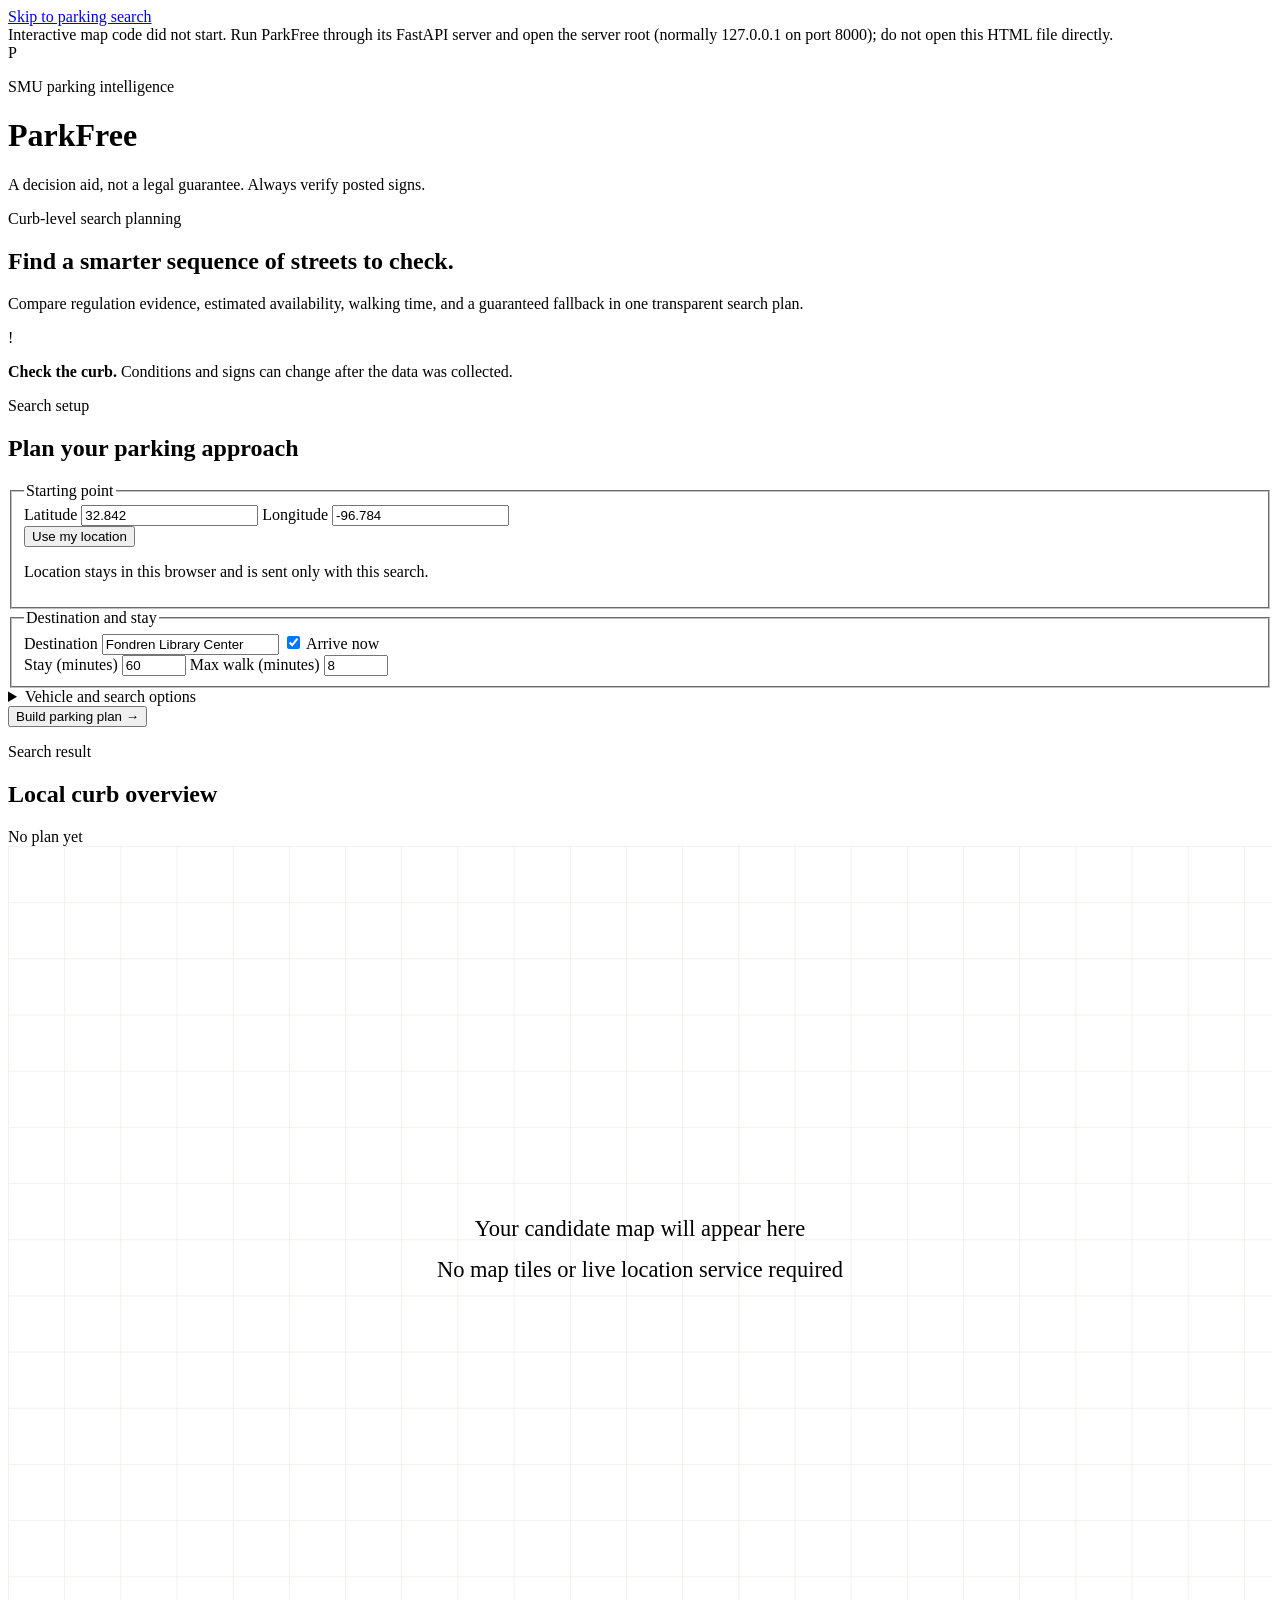
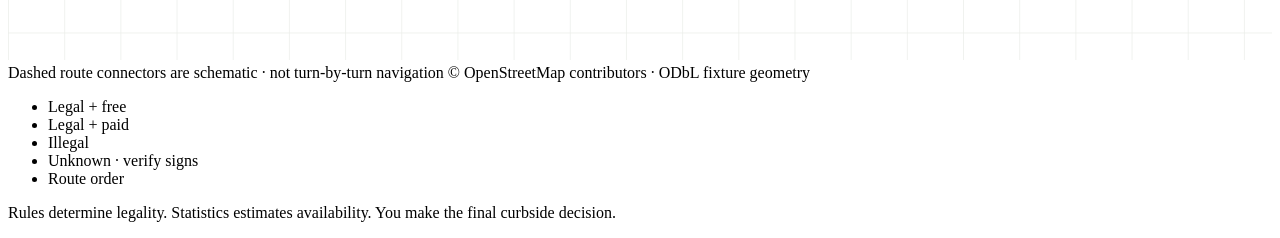
==== src/parking_ai/web/index.html @ cc5c637a "Harden search inputs and local map startup" ====
<!doctype html>
<html lang="en">
  <head>
    <meta charset="utf-8">
    <meta name="viewport" content="width=device-width, initial-scale=1">
    <meta name="theme-color" content="#14281f">
    <title>ParkFree · SMU parking intelligence</title>
    <link rel="icon" href="/assets/favicon.svg" type="image/svg+xml">
    <link rel="stylesheet" href="/assets/app.css">
    <script src="/assets/app.js" defer></script>
  </head>
  <body>
    <a class="skip-link" href="#search-form">Skip to parking search</a>

    <div id="runtime-notice" class="runtime-notice">
      Interactive map code did not start. Run ParkFree through its FastAPI server and open the
      server root (normally 127.0.0.1 on port 8000); do not open this HTML file directly.
    </div>

    <header class="site-header">
      <div class="brand-lockup" aria-label="ParkFree">
        <span class="brand-mark" aria-hidden="true">P</span>
        <div>
          <p class="eyebrow">SMU parking intelligence</p>
          <h1>ParkFree</h1>
        </div>
      </div>
      <p class="header-note">A decision aid, not a legal guarantee. Always verify posted signs.</p>
    </header>

    <main>
      <section class="hero" aria-labelledby="hero-title">
        <div>
          <p class="eyebrow">Curb-level search planning</p>
          <h2 id="hero-title">Find a smarter sequence of streets to check.</h2>
          <p class="hero-copy">
            Compare regulation evidence, estimated availability, walking time, and a guaranteed
            fallback in one transparent search plan.
          </p>
        </div>
        <div class="safety-card">
          <span class="safety-icon" aria-hidden="true">!</span>
          <p><strong>Check the curb.</strong> Conditions and signs can change after the data was collected.</p>
        </div>
      </section>

      <div class="workspace">
        <aside class="search-panel" aria-labelledby="search-title">
          <div class="section-heading">
            <p class="step-label">Search setup</p>
            <h2 id="search-title">Plan your parking approach</h2>
          </div>

          <form id="search-form" method="post" action="/v1/parking/search">
            <fieldset>
              <legend>Starting point</legend>
              <div class="field-grid">
                <label>
                  Latitude
                  <input id="origin-lat" name="origin-lat" type="number" value="32.842" min="-90" max="90" step="any" required>
                </label>
                <label>
                  Longitude
                  <input id="origin-lon" name="origin-lon" type="number" value="-96.784" min="-180" max="180" step="any" required>
                </label>
              </div>
              <button class="text-button" id="locate-button" type="button" aria-describedby="location-help">Use my location</button>
              <p class="field-help" id="location-help" role="status" aria-live="polite" aria-atomic="true">Location stays in this browser and is sent only with this search.</p>
            </fieldset>

            <fieldset>
              <legend>Destination and stay</legend>
              <label>
                Destination
                <input id="destination" name="destination" type="text" value="Fondren Library Center" maxlength="255" autocomplete="off" required>
              </label>
              <label class="check-row">
                <input id="arrival-now" name="arrival-now" type="checkbox" checked>
                <span>Arrive now</span>
              </label>
              <label id="arrival-time-field" hidden>
                Arrival time
                <input id="arrival-time" name="arrival-time" type="datetime-local">
              </label>
              <div class="field-grid">
                <label>
                  Stay (minutes)
                  <input id="duration" name="duration" type="number" value="60" min="1" max="1440" step="1" required>
                </label>
                <label>
                  Max walk (minutes)
                  <input id="max-walk" name="max-walk" type="number" value="8" min="0.1" max="30" step="0.1" required>
                </label>
              </div>
            </fieldset>

            <details>
              <summary>Vehicle and search options</summary>
              <div class="details-body">
                <label>
                  Vehicle type
                  <input id="vehicle-type" name="vehicle-type" type="text" value="passenger" maxlength="64" required>
                </label>
                <label>
                  Permit types <span class="optional">optional, comma-separated</span>
                  <input id="permits" name="permits" type="text" maxlength="8192" aria-describedby="permit-help" placeholder="SMU-A, visitor">
                  <span class="field-help" id="permit-help">Up to 32 permits; each name may contain up to 128 characters.</span>
                </label>
                <label>
                  Candidate limit
                  <input id="max-candidates" name="max-candidates" type="number" value="20" min="1" max="20" step="1" required>
                </label>
                <label class="check-row">
                  <input id="free-only" name="free-only" type="checkbox" checked>
                  <span>Show only free recommendations</span>
                </label>
              </div>
            </details>

            <button class="primary-button" id="submit-button" type="submit">
              <span>Build parking plan</span>
              <span aria-hidden="true">→</span>
            </button>
          </form>

          <div id="request-status" class="request-status" role="status" aria-live="polite" aria-atomic="true"></div>
        </aside>

        <section class="results-panel" aria-labelledby="results-title">
          <div class="results-header">
            <div>
              <p class="step-label">Search result</p>
              <h2 id="results-title">Local curb overview</h2>
            </div>
            <span id="result-time" class="result-time">No plan yet</span>
          </div>

          <div class="map-shell">
            <svg id="parking-map" viewBox="0 0 900 580" role="group" aria-labelledby="map-title map-description">
              <title id="map-title">Parking candidate map</title>
              <desc id="map-description">Submit a search to show parking curb candidates and route order.</desc>
              <defs>
                <pattern id="map-grid" width="40" height="40" patternUnits="userSpaceOnUse">
                  <path d="M 40 0 L 0 0 0 40" fill="none" stroke="#d9ddd5" stroke-width="1" opacity="0.55"></path>
                </pattern>
              </defs>
              <rect width="900" height="580" fill="url(#map-grid)"></rect>
              <g id="map-content"></g>
              <text id="map-empty" x="450" y="278" text-anchor="middle">Your candidate map will appear here</text>
              <text id="map-empty-note" x="450" y="307" text-anchor="middle">No map tiles or live location service required</text>
            </svg>
            <div class="map-caption">
              <span>Dashed route connectors are schematic · not turn-by-turn navigation</span>
              <span>© OpenStreetMap contributors · ODbL fixture geometry</span>
            </div>
          </div>

          <ul class="legend" aria-label="Map legend">
            <li><span class="legend-line legal" aria-hidden="true"></span>Legal + free</li>
            <li><span class="legend-line paid" aria-hidden="true"></span>Legal + paid</li>
            <li><span class="legend-line illegal" aria-hidden="true"></span>Illegal</li>
            <li><span class="legend-line unknown" aria-hidden="true"></span>Unknown · verify signs</li>
            <li><span class="legend-dot route" aria-hidden="true"></span>Route order</li>
          </ul>

          <div id="summary-cards" class="summary-cards" hidden></div>

          <section id="route-section" class="result-section" hidden aria-labelledby="route-title">
            <div class="section-heading inline">
              <div>
                <p class="step-label">Contingent route</p>
                <h3 id="route-title">Try in this order</h3>
              </div>
              <p id="route-model" class="model-note"></p>
            </div>
            <ol id="route-list" class="route-list"></ol>
            <div id="fallback-card" class="fallback-card"></div>
          </section>

          <section id="candidate-section" class="result-section" hidden aria-labelledby="candidate-title">
            <div class="section-heading inline">
              <div>
                <p class="step-label">All evaluated curbs</p>
                <h3 id="candidate-title">Candidate details</h3>
              </div>
              <span id="candidate-count" class="count-pill"></span>
            </div>
            <div id="candidate-list" class="candidate-list"></div>
          </section>

          <section id="warning-section" class="result-section warnings" hidden aria-labelledby="warning-title">
            <h3 id="warning-title">Important notes</h3>
            <ul id="warning-list"></ul>
          </section>
        </section>
      </div>
    </main>

    <footer>
      <p>Rules determine legality. Statistics estimates availability. You make the final curbside decision.</p>
    </footer>
  </body>
</html>
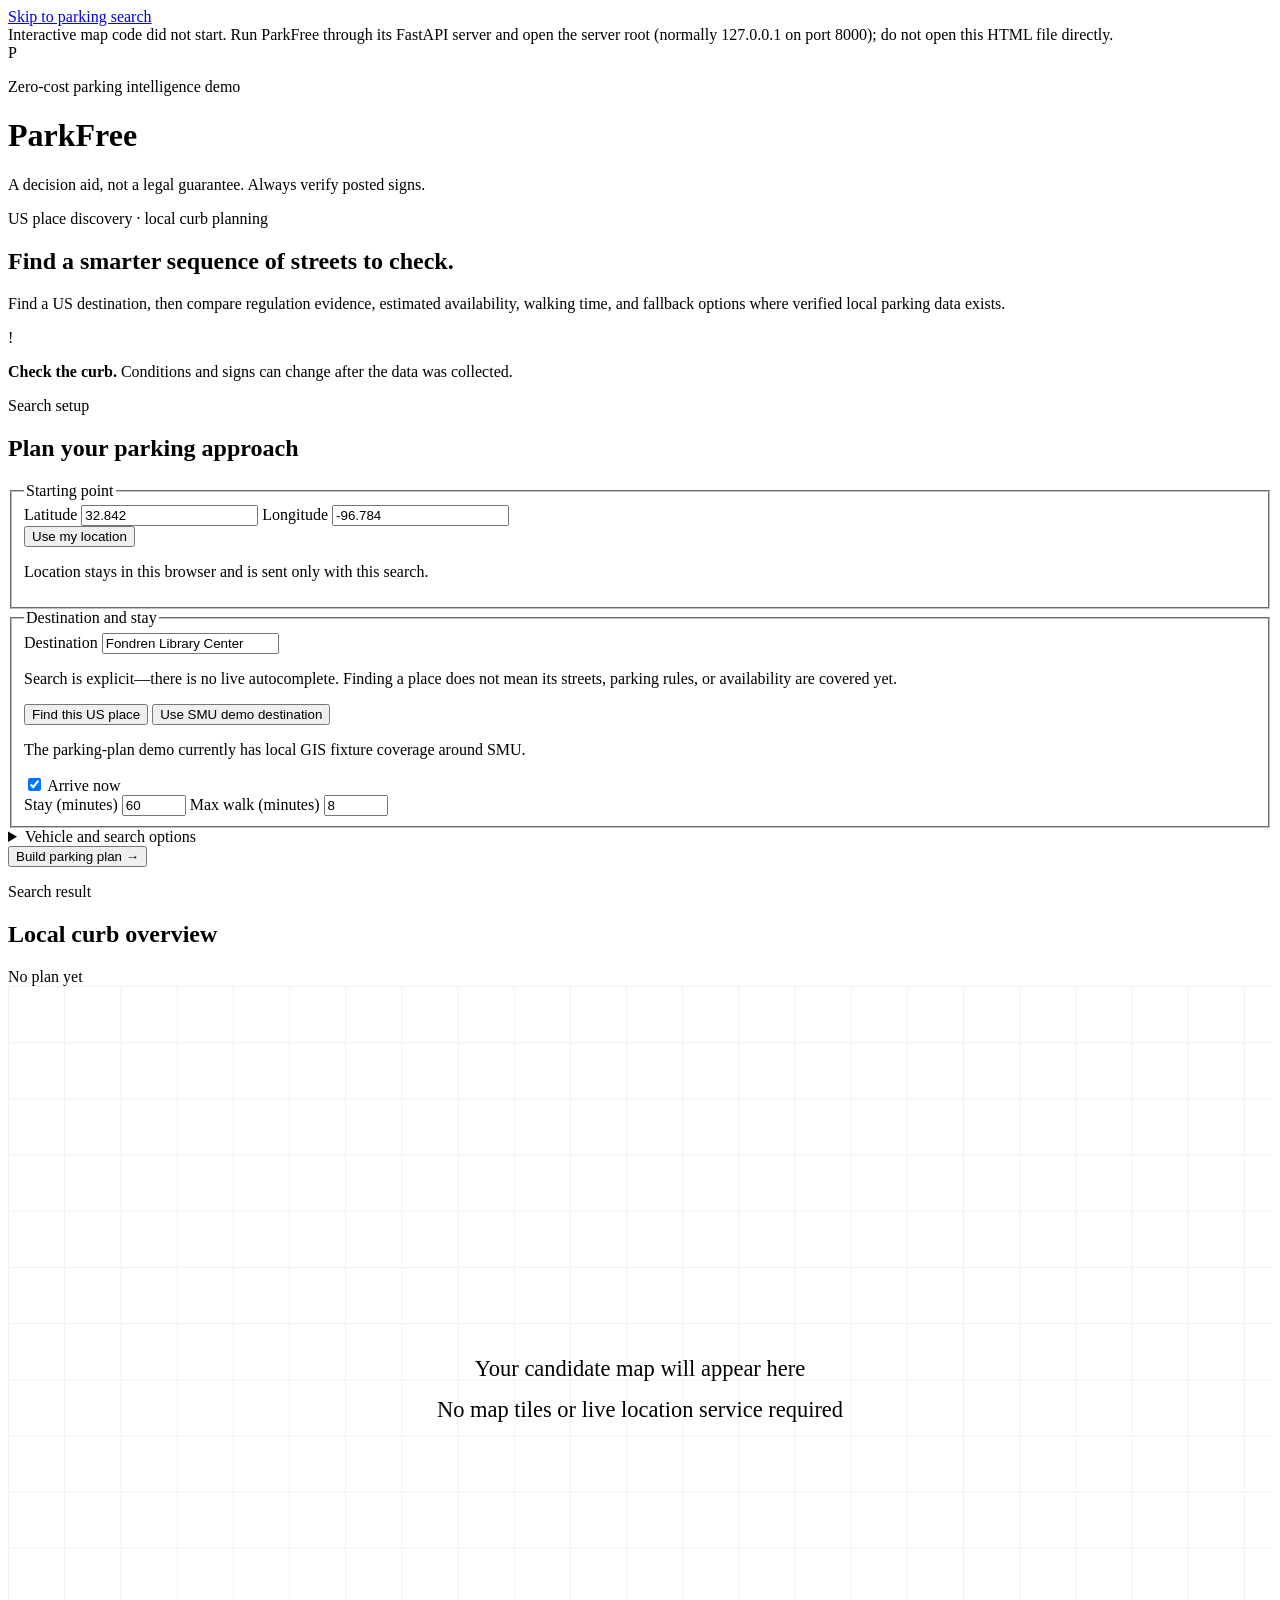
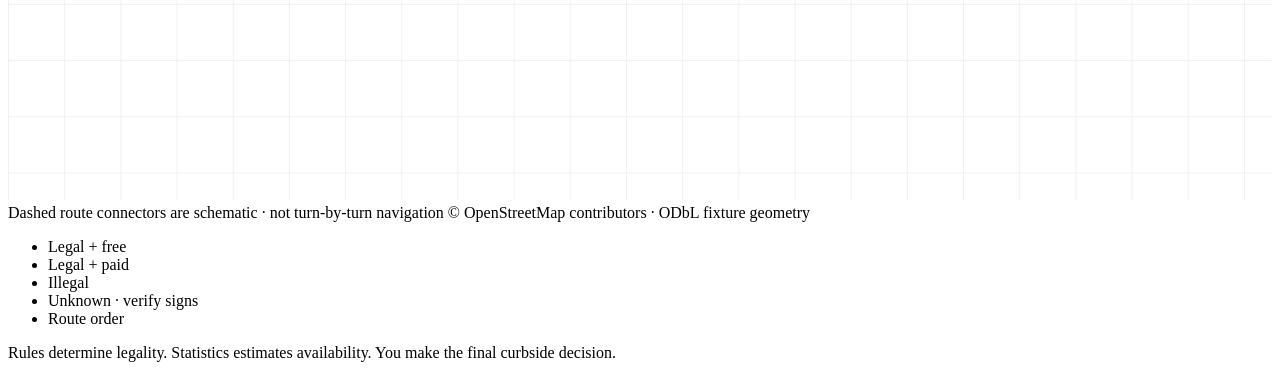
==== commit b2a2917a: "Integrate destination discovery into map demo" ====
--- a/src/parking_ai/web/index.html
+++ b/src/parking_ai/web/index.html
@@ -4,7 +4,7 @@
     <meta charset="utf-8">
     <meta name="viewport" content="width=device-width, initial-scale=1">
     <meta name="theme-color" content="#14281f">
-    <title>ParkFree · SMU parking intelligence</title>
+    <title>ParkFree · parking intelligence demo</title>
     <link rel="icon" href="/assets/favicon.svg" type="image/svg+xml">
     <link rel="stylesheet" href="/assets/app.css">
     <script src="/assets/app.js" defer></script>
@@ -21,7 +21,7 @@
       <div class="brand-lockup" aria-label="ParkFree">
         <span class="brand-mark" aria-hidden="true">P</span>
         <div>
-          <p class="eyebrow">SMU parking intelligence</p>
+          <p class="eyebrow">Zero-cost parking intelligence demo</p>
           <h1>ParkFree</h1>
         </div>
       </div>
@@ -31,11 +31,11 @@
     <main>
       <section class="hero" aria-labelledby="hero-title">
         <div>
-          <p class="eyebrow">Curb-level search planning</p>
+          <p class="eyebrow">US place discovery · local curb planning</p>
           <h2 id="hero-title">Find a smarter sequence of streets to check.</h2>
           <p class="hero-copy">
-            Compare regulation evidence, estimated availability, walking time, and a guaranteed
-            fallback in one transparent search plan.
+            Find a US destination, then compare regulation evidence, estimated availability,
+            walking time, and fallback options where verified local parking data exists.
           </p>
         </div>
         <div class="safety-card">
@@ -72,8 +72,36 @@
               <legend>Destination and stay</legend>
               <label>
                 Destination
-                <input id="destination" name="destination" type="text" value="Fondren Library Center" maxlength="255" autocomplete="off" required>
+                <input id="destination" name="destination" type="text" value="Fondren Library Center" minlength="2" maxlength="255" autocomplete="off" aria-describedby="destination-help" required>
               </label>
+              <p class="field-help" id="destination-help">
+                Search is explicit—there is no live autocomplete. Finding a place does not mean
+                its streets, parking rules, or availability are covered yet.
+              </p>
+              <div class="destination-actions">
+                <button class="secondary-button" id="destination-search-button" type="button">
+                  Find this US place
+                </button>
+                <button class="text-button" id="use-demo-destination-button" type="button">
+                  Use SMU demo destination
+                </button>
+              </div>
+              <div id="destination-discovery" class="destination-discovery" aria-live="polite" aria-atomic="true">
+                <p id="destination-search-status" class="destination-search-status">
+                  The parking-plan demo currently has local GIS fixture coverage around SMU.
+                </p>
+                <section id="destination-results" hidden aria-labelledby="destination-results-title">
+                  <h3 id="destination-results-title">Choose the intended place</h3>
+                  <ul id="destination-match-list" class="destination-match-list"></ul>
+                  <p id="destination-attribution" class="destination-attribution"></p>
+                </section>
+                <div id="selected-destination" class="selected-destination" hidden>
+                  <p><strong>Place selected</strong> · discovery only</p>
+                  <p id="selected-destination-name"></p>
+                  <p id="selected-destination-coordinates"></p>
+                  <p class="coverage-note">Parking coverage is not confirmed by this selection. Building a plan checks the separate local parking database.</p>
+                </div>
+              </div>
               <label class="check-row">
                 <input id="arrival-now" name="arrival-now" type="checkbox" checked>
                 <span>Arrive now</span>
@@ -151,7 +179,7 @@
             </svg>
             <div class="map-caption">
               <span>Dashed route connectors are schematic · not turn-by-turn navigation</span>
-              <span>© OpenStreetMap contributors · ODbL fixture geometry</span>
+              <span id="map-source-caption">© OpenStreetMap contributors · ODbL fixture geometry</span>
             </div>
           </div>
 
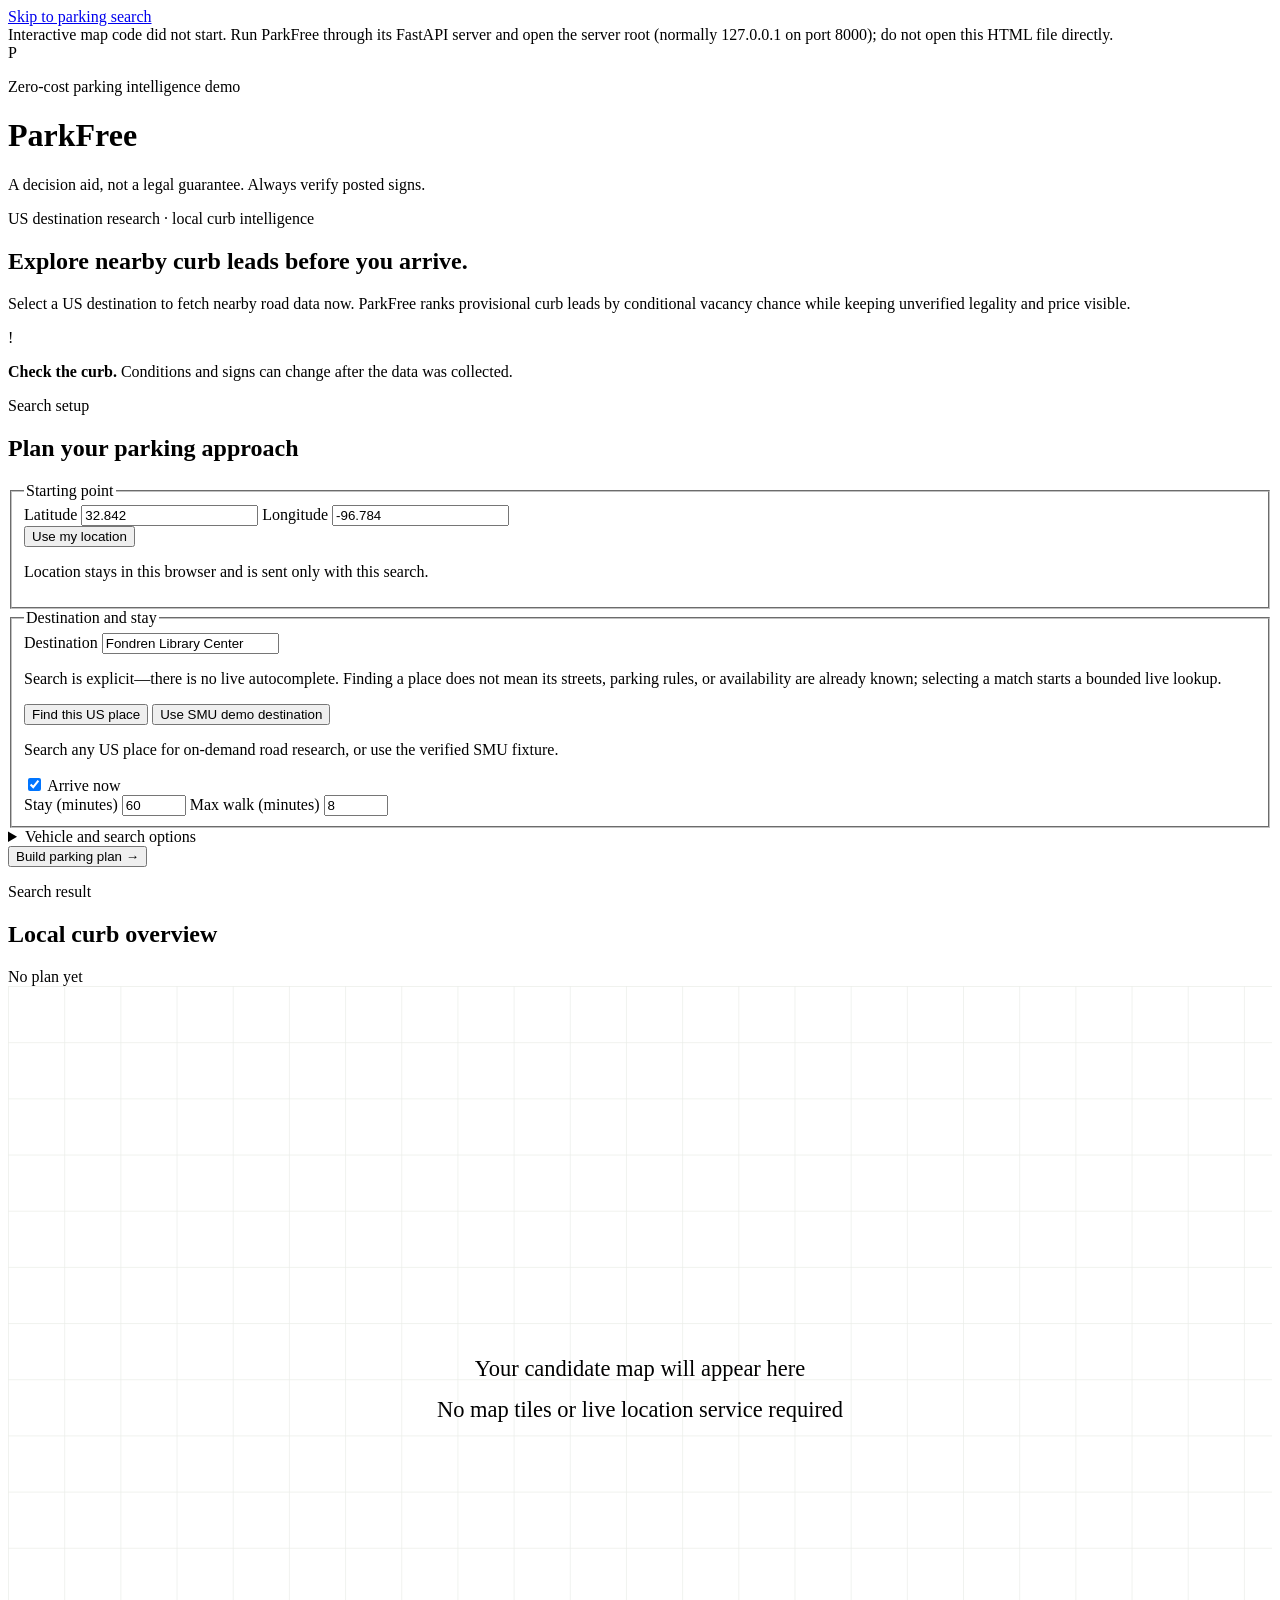
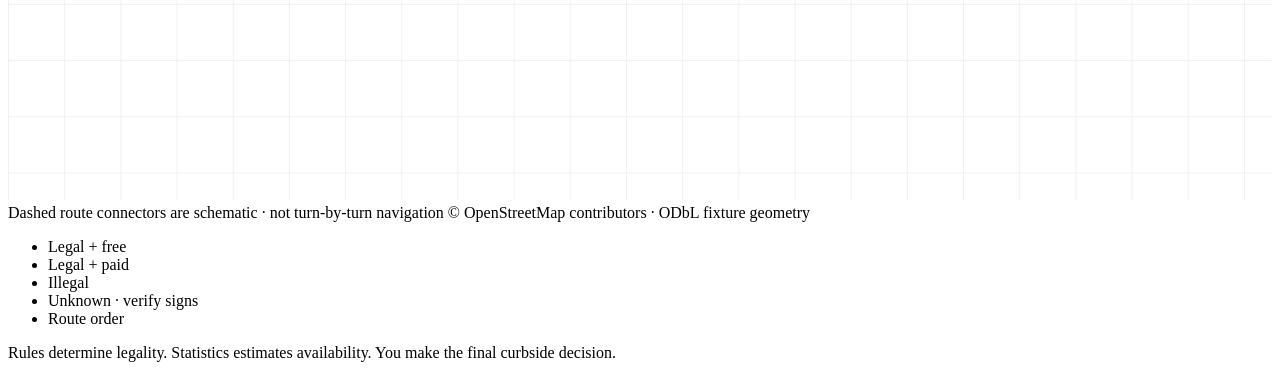
==== commit f9e1ff4d: "Add on-demand parking coverage and honest priors" ====
--- a/src/parking_ai/web/index.html
+++ b/src/parking_ai/web/index.html
@@ -31,11 +31,11 @@
     <main>
       <section class="hero" aria-labelledby="hero-title">
         <div>
-          <p class="eyebrow">US place discovery · local curb planning</p>
-          <h2 id="hero-title">Find a smarter sequence of streets to check.</h2>
+          <p class="eyebrow">US destination research · local curb intelligence</p>
+          <h2 id="hero-title">Explore nearby curb leads before you arrive.</h2>
           <p class="hero-copy">
-            Find a US destination, then compare regulation evidence, estimated availability,
-            walking time, and fallback options where verified local parking data exists.
+            Select a US destination to fetch nearby road data now. ParkFree ranks provisional curb
+            leads by conditional vacancy chance while keeping unverified legality and price visible.
           </p>
         </div>
         <div class="safety-card">
@@ -76,7 +76,8 @@
               </label>
               <p class="field-help" id="destination-help">
                 Search is explicit—there is no live autocomplete. Finding a place does not mean
-                its streets, parking rules, or availability are covered yet.
+                its streets, parking rules, or availability are already known; selecting a match
+                starts a bounded live lookup.
               </p>
               <div class="destination-actions">
                 <button class="secondary-button" id="destination-search-button" type="button">
@@ -88,7 +89,7 @@
               </div>
               <div id="destination-discovery" class="destination-discovery" aria-live="polite" aria-atomic="true">
                 <p id="destination-search-status" class="destination-search-status">
-                  The parking-plan demo currently has local GIS fixture coverage around SMU.
+                  Search any US place for on-demand road research, or use the verified SMU fixture.
                 </p>
                 <section id="destination-results" hidden aria-labelledby="destination-results-title">
                   <h3 id="destination-results-title">Choose the intended place</h3>
@@ -96,10 +97,10 @@
                   <p id="destination-attribution" class="destination-attribution"></p>
                 </section>
                 <div id="selected-destination" class="selected-destination" hidden>
-                  <p><strong>Place selected</strong> · discovery only</p>
+                  <p><strong>Place selected</strong> · ready for on-demand research</p>
                   <p id="selected-destination-name"></p>
                   <p id="selected-destination-coordinates"></p>
-                  <p class="coverage-note">Parking coverage is not confirmed by this selection. Building a plan checks the separate local parking database.</p>
+                  <p class="coverage-note">Selecting a place starts a bounded live OpenStreetMap road lookup and an offline, destination-timezone availability estimate. The estimate is conditional on the curb being legal and usable; legal and free status stay unknown until trustworthy rule evidence is available.</p>
                 </div>
               </div>
               <label class="check-row">
@@ -107,7 +108,7 @@
                 <span>Arrive now</span>
               </label>
               <label id="arrival-time-field" hidden>
-                Arrival time
+                Arrival time <span class="optional">in this device's timezone</span>
                 <input id="arrival-time" name="arrival-time" type="datetime-local">
               </label>
               <div class="field-grid">
@@ -117,7 +118,7 @@
                 </label>
                 <label>
                   Max walk (minutes)
-                  <input id="max-walk" name="max-walk" type="number" value="8" min="0.1" max="30" step="0.1" required>
+                  <input id="max-walk" name="max-walk" type="number" value="8" min="0.1" max="15" step="0.1" required>
                 </label>
               </div>
             </fieldset>
@@ -140,7 +141,7 @@
                 </label>
                 <label class="check-row">
                   <input id="free-only" name="free-only" type="checkbox" checked>
-                  <span>Show only free recommendations</span>
+                  <span>Require verified free status for final routes</span>
                 </label>
               </div>
             </details>
@@ -161,6 +162,11 @@
               <h2 id="results-title">Local curb overview</h2>
             </div>
             <span id="result-time" class="result-time">No plan yet</span>
+          </div>
+
+          <div id="coverage-status-banner" class="coverage-status-banner" role="status" hidden>
+            <strong>Provisional road leads — not a parking route.</strong>
+            <span>Verified legal/free curbs: 0. Curb usability, legality, and price are unknown.</span>
           </div>
 
           <div class="map-shell">
@@ -183,13 +189,16 @@
             </div>
           </div>
 
-          <ul class="legend" aria-label="Map legend">
+          <ul id="evaluated-legend" class="legend" aria-label="Evaluated parking map legend">
             <li><span class="legend-line legal" aria-hidden="true"></span>Legal + free</li>
             <li><span class="legend-line paid" aria-hidden="true"></span>Legal + paid</li>
             <li><span class="legend-line illegal" aria-hidden="true"></span>Illegal</li>
             <li><span class="legend-line unknown" aria-hidden="true"></span>Unknown · verify signs</li>
             <li><span class="legend-dot route" aria-hidden="true"></span>Route order</li>
           </ul>
+          <ul id="provisional-legend" class="legend" aria-label="Provisional road lead legend" hidden>
+            <li><span class="legend-line unknown" aria-hidden="true"></span>Provisional road lead · verify curb, signs, and price</li>
+          </ul>
 
           <div id="summary-cards" class="summary-cards" hidden></div>
 
@@ -208,7 +217,7 @@
           <section id="candidate-section" class="result-section" hidden aria-labelledby="candidate-title">
             <div class="section-heading inline">
               <div>
-                <p class="step-label">All evaluated curbs</p>
+                <p class="step-label">Curb candidates and provisional leads</p>
                 <h3 id="candidate-title">Candidate details</h3>
               </div>
               <span id="candidate-count" class="count-pill"></span>
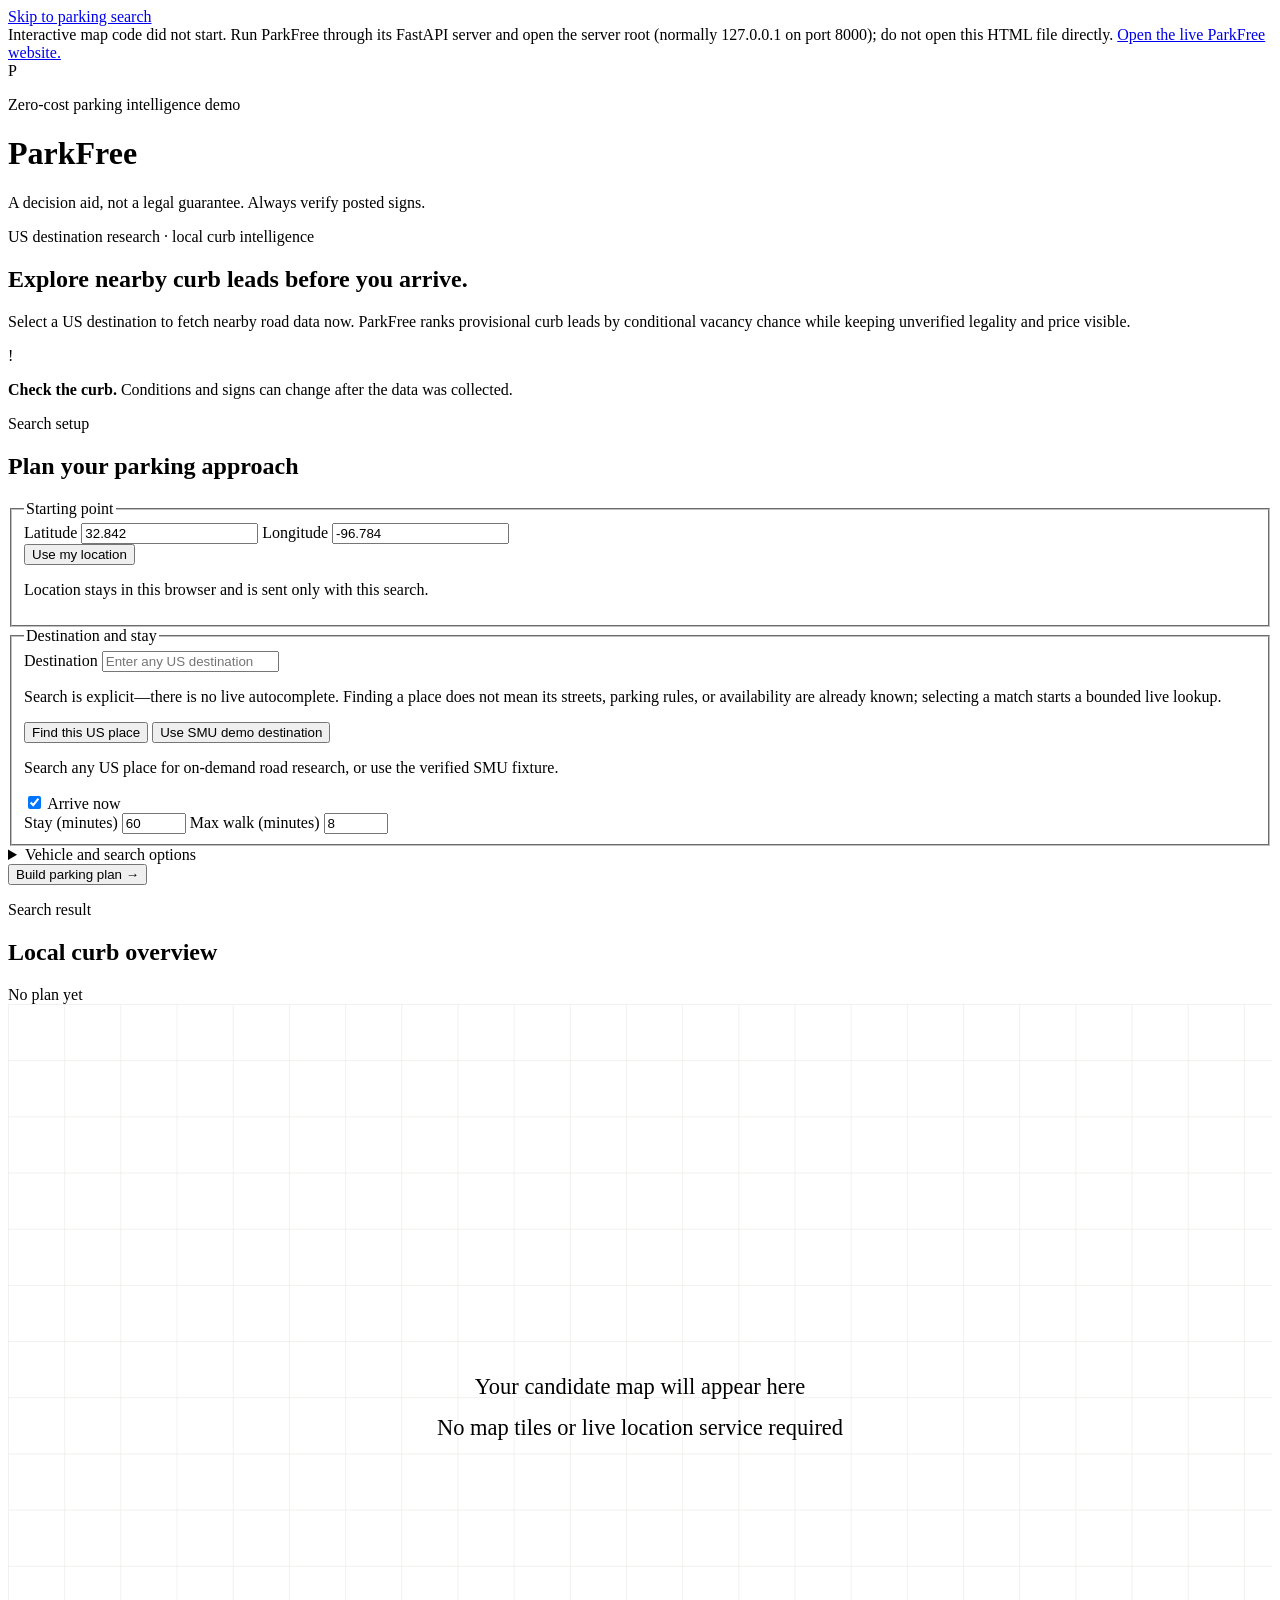
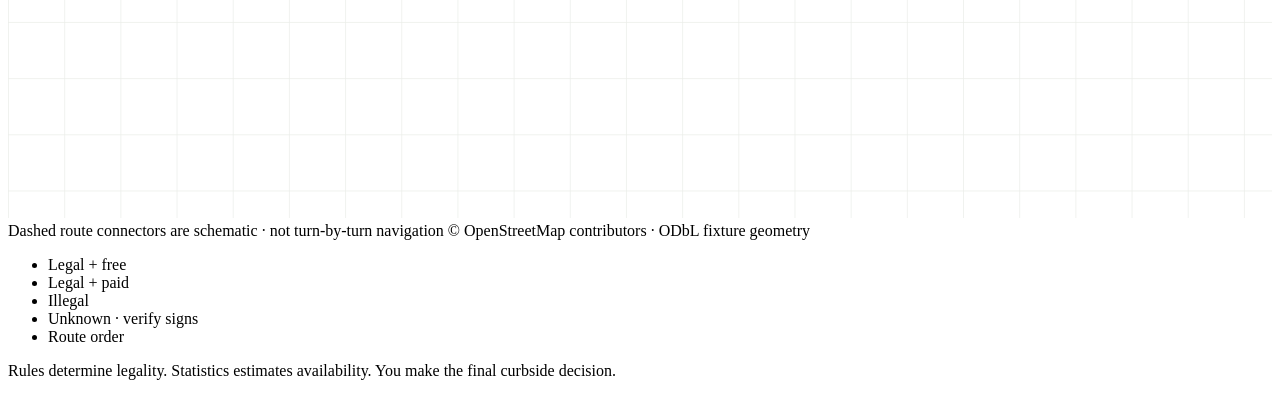
==== commit 5e534810: "Make live website match the current demo" ====
--- a/src/parking_ai/web/index.html
+++ b/src/parking_ai/web/index.html
@@ -5,9 +5,9 @@
     <meta name="viewport" content="width=device-width, initial-scale=1">
     <meta name="theme-color" content="#14281f">
     <title>ParkFree · parking intelligence demo</title>
-    <link rel="icon" href="/assets/favicon.svg" type="image/svg+xml">
-    <link rel="stylesheet" href="/assets/app.css">
-    <script src="/assets/app.js" defer></script>
+    <link rel="icon" href="/assets/favicon.svg?v=20260928-1" type="image/svg+xml">
+    <link rel="stylesheet" href="/assets/app.css?v=20260928-1">
+    <script src="/assets/app.js?v=20260928-1" defer></script>
   </head>
   <body>
     <a class="skip-link" href="#search-form">Skip to parking search</a>
@@ -15,6 +15,7 @@
     <div id="runtime-notice" class="runtime-notice">
       Interactive map code did not start. Run ParkFree through its FastAPI server and open the
       server root (normally 127.0.0.1 on port 8000); do not open this HTML file directly.
+      <a href="http://127.0.0.1:8000/">Open the live ParkFree website.</a>
     </div>
 
     <header class="site-header">
@@ -72,7 +73,7 @@
               <legend>Destination and stay</legend>
               <label>
                 Destination
-                <input id="destination" name="destination" type="text" value="Fondren Library Center" minlength="2" maxlength="255" autocomplete="off" aria-describedby="destination-help" required>
+                <input id="destination" name="destination" type="text" value="" placeholder="Enter any US destination" minlength="2" maxlength="255" autocomplete="off" aria-describedby="destination-help" required>
               </label>
               <p class="field-help" id="destination-help">
                 Search is explicit—there is no live autocomplete. Finding a place does not mean
@@ -168,6 +169,17 @@
             <strong>Provisional road leads — not a parking route.</strong>
             <span>Verified legal/free curbs: 0. Curb usability, legality, and price are unknown.</span>
           </div>
+
+          <section id="research-activity" class="research-activity" hidden aria-labelledby="research-activity-title">
+            <div class="section-heading inline">
+              <div>
+                <p class="step-label">Live source trace</p>
+                <h3 id="research-activity-title">Request-time API research</h3>
+              </div>
+              <span id="research-state" class="count-pill"></span>
+            </div>
+            <ul id="research-source-list" class="research-source-list"></ul>
+          </section>
 
           <div class="map-shell">
             <svg id="parking-map" viewBox="0 0 900 580" role="group" aria-labelledby="map-title map-description">
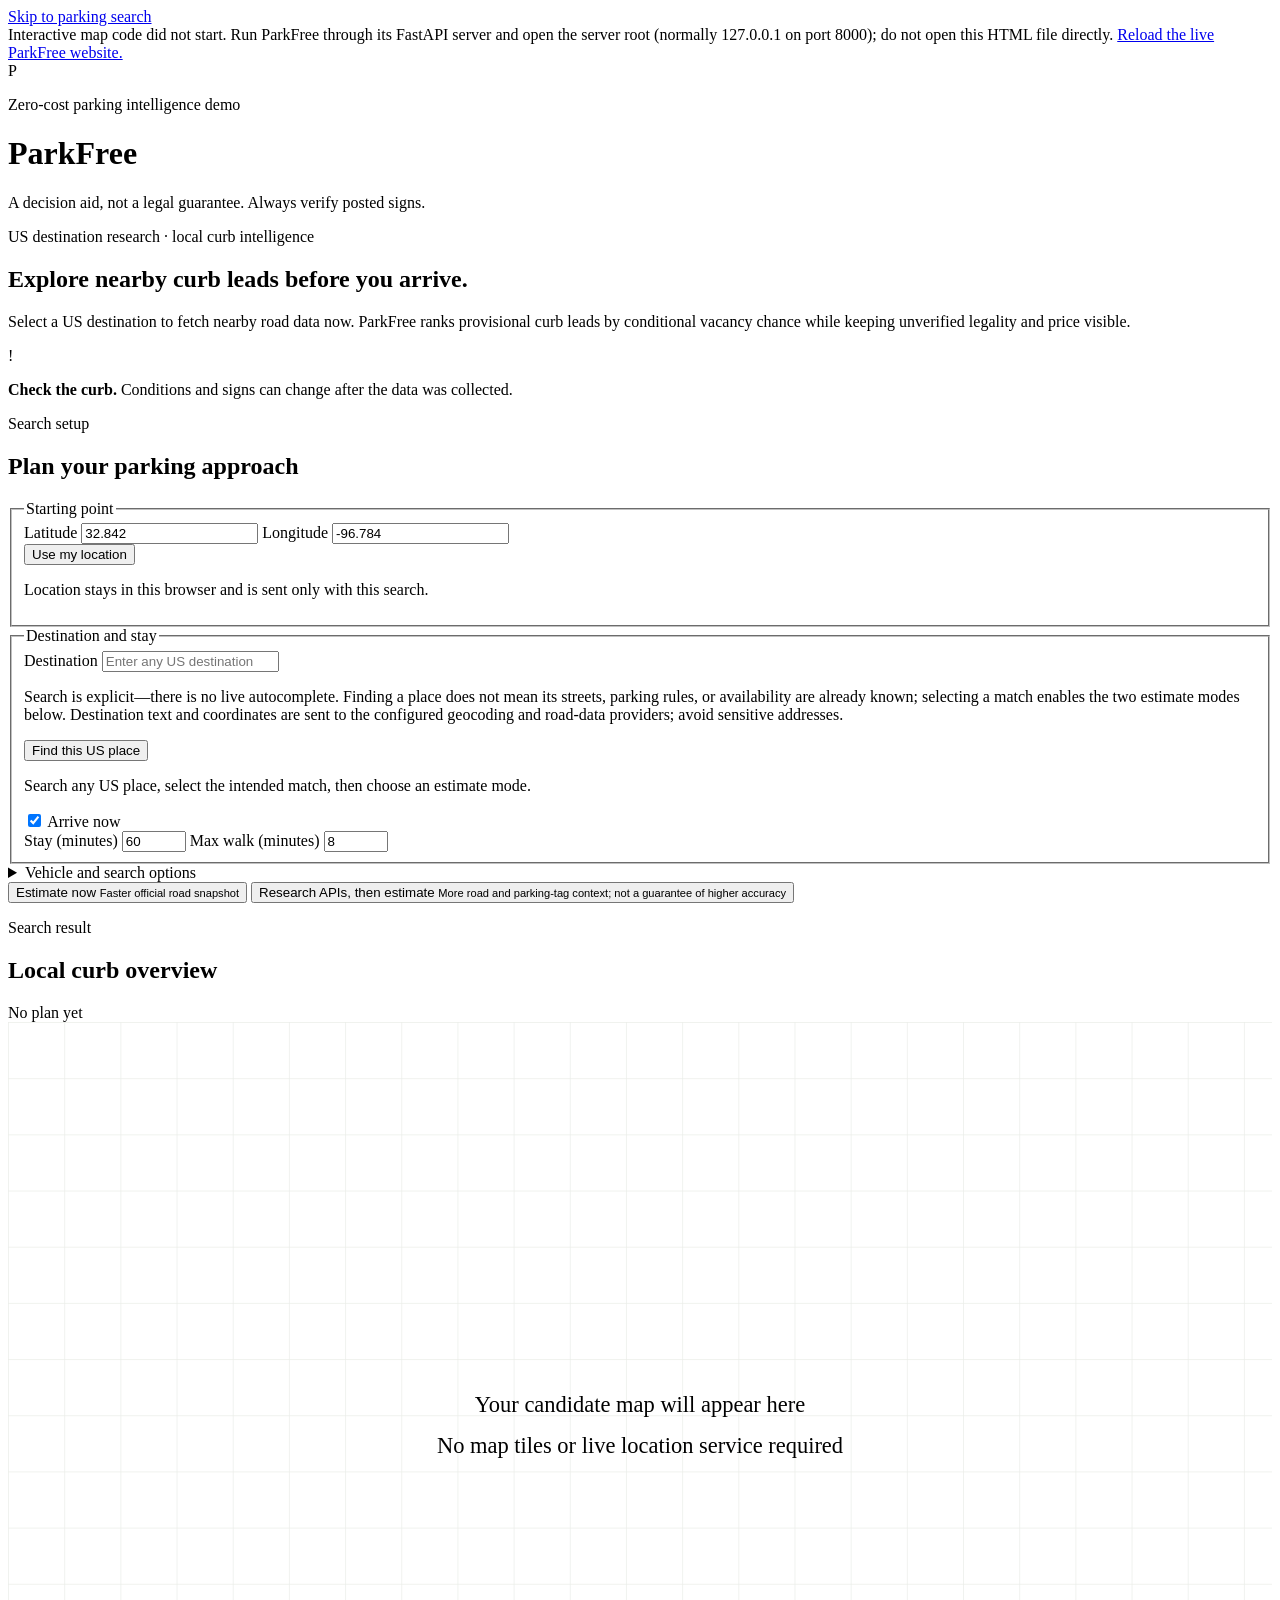
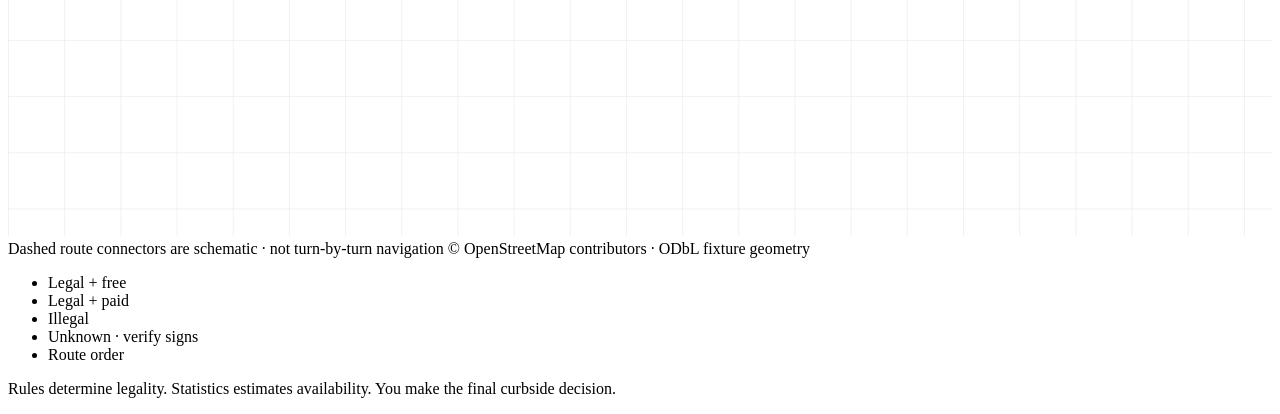
==== commit 0069fd17: "Add public two-mode parking research demo" ====
--- a/src/parking_ai/web/index.html
+++ b/src/parking_ai/web/index.html
@@ -5,9 +5,9 @@
     <meta name="viewport" content="width=device-width, initial-scale=1">
     <meta name="theme-color" content="#14281f">
     <title>ParkFree · parking intelligence demo</title>
-    <link rel="icon" href="/assets/favicon.svg?v=20260928-1" type="image/svg+xml">
-    <link rel="stylesheet" href="/assets/app.css?v=20260928-1">
-    <script src="/assets/app.js?v=20260928-1" defer></script>
+    <link rel="icon" href="/assets/favicon.svg?v=20260929-1" type="image/svg+xml">
+    <link rel="stylesheet" href="/assets/app.css?v=20260929-1">
+    <script src="/assets/app.js?v=20260929-1" defer></script>
   </head>
   <body>
     <a class="skip-link" href="#search-form">Skip to parking search</a>
@@ -15,7 +15,7 @@
     <div id="runtime-notice" class="runtime-notice">
       Interactive map code did not start. Run ParkFree through its FastAPI server and open the
       server root (normally 127.0.0.1 on port 8000); do not open this HTML file directly.
-      <a href="http://127.0.0.1:8000/">Open the live ParkFree website.</a>
+      <a href="/">Reload the live ParkFree website.</a>
     </div>
 
     <header class="site-header">
@@ -52,7 +52,7 @@
             <h2 id="search-title">Plan your parking approach</h2>
           </div>
 
-          <form id="search-form" method="post" action="/v1/parking/search">
+          <form id="search-form" method="post" action="/v1/parking/on-demand">
             <fieldset>
               <legend>Starting point</legend>
               <div class="field-grid">
@@ -78,19 +78,17 @@
               <p class="field-help" id="destination-help">
                 Search is explicit—there is no live autocomplete. Finding a place does not mean
                 its streets, parking rules, or availability are already known; selecting a match
-                starts a bounded live lookup.
+                enables the two estimate modes below. Destination text and coordinates are sent
+                to the configured geocoding and road-data providers; avoid sensitive addresses.
               </p>
               <div class="destination-actions">
                 <button class="secondary-button" id="destination-search-button" type="button">
                   Find this US place
                 </button>
-                <button class="text-button" id="use-demo-destination-button" type="button">
-                  Use SMU demo destination
-                </button>
-              </div>
-              <div id="destination-discovery" class="destination-discovery" aria-live="polite" aria-atomic="true">
-                <p id="destination-search-status" class="destination-search-status">
-                  Search any US place for on-demand road research, or use the verified SMU fixture.
+              </div>
+              <div id="destination-discovery" class="destination-discovery">
+                <p id="destination-search-status" class="destination-search-status" role="status" aria-live="polite" aria-atomic="true">
+                  Search any US place, select the intended match, then choose an estimate mode.
                 </p>
                 <section id="destination-results" hidden aria-labelledby="destination-results-title">
                   <h3 id="destination-results-title">Choose the intended place</h3>
@@ -98,10 +96,10 @@
                   <p id="destination-attribution" class="destination-attribution"></p>
                 </section>
                 <div id="selected-destination" class="selected-destination" hidden>
-                  <p><strong>Place selected</strong> · ready for on-demand research</p>
+                  <p><strong>Place selected</strong> · choose speed or richer API context</p>
                   <p id="selected-destination-name"></p>
                   <p id="selected-destination-coordinates"></p>
-                  <p class="coverage-note">Selecting a place starts a bounded live OpenStreetMap road lookup and an offline, destination-timezone availability estimate. The estimate is conditional on the curb being legal and usable; legal and free status stay unknown until trustworthy rule evidence is available.</p>
+                  <p class="coverage-note">Fast mode uses official road geometry. API research mode also tries live OpenStreetMap road and parking tags before falling back. Both use the same uncalibrated V0 estimate; legal and free status stay unknown until trustworthy rule evidence is available.</p>
                 </div>
               </div>
               <label class="check-row">
@@ -147,10 +145,16 @@
               </div>
             </details>
 
-            <button class="primary-button" id="submit-button" type="submit">
-              <span>Build parking plan</span>
-              <span aria-hidden="true">→</span>
-            </button>
+            <div class="search-mode-actions" aria-label="Choose estimate mode">
+              <button class="secondary-button mode-button" id="instant-submit-button" type="submit" data-research-mode="INSTANT" aria-describedby="instant-mode-help">
+                <span>Estimate now</span>
+                <small id="instant-mode-help">Faster official road snapshot</small>
+              </button>
+              <button class="primary-button mode-button" id="submit-button" type="submit" data-research-mode="RESEARCH" aria-describedby="research-mode-help">
+                <span>Research APIs, then estimate</span>
+                <small id="research-mode-help">More road and parking-tag context; not a guarantee of higher accuracy</small>
+              </button>
+            </div>
           </form>
 
           <div id="request-status" class="request-status" role="status" aria-live="polite" aria-atomic="true"></div>
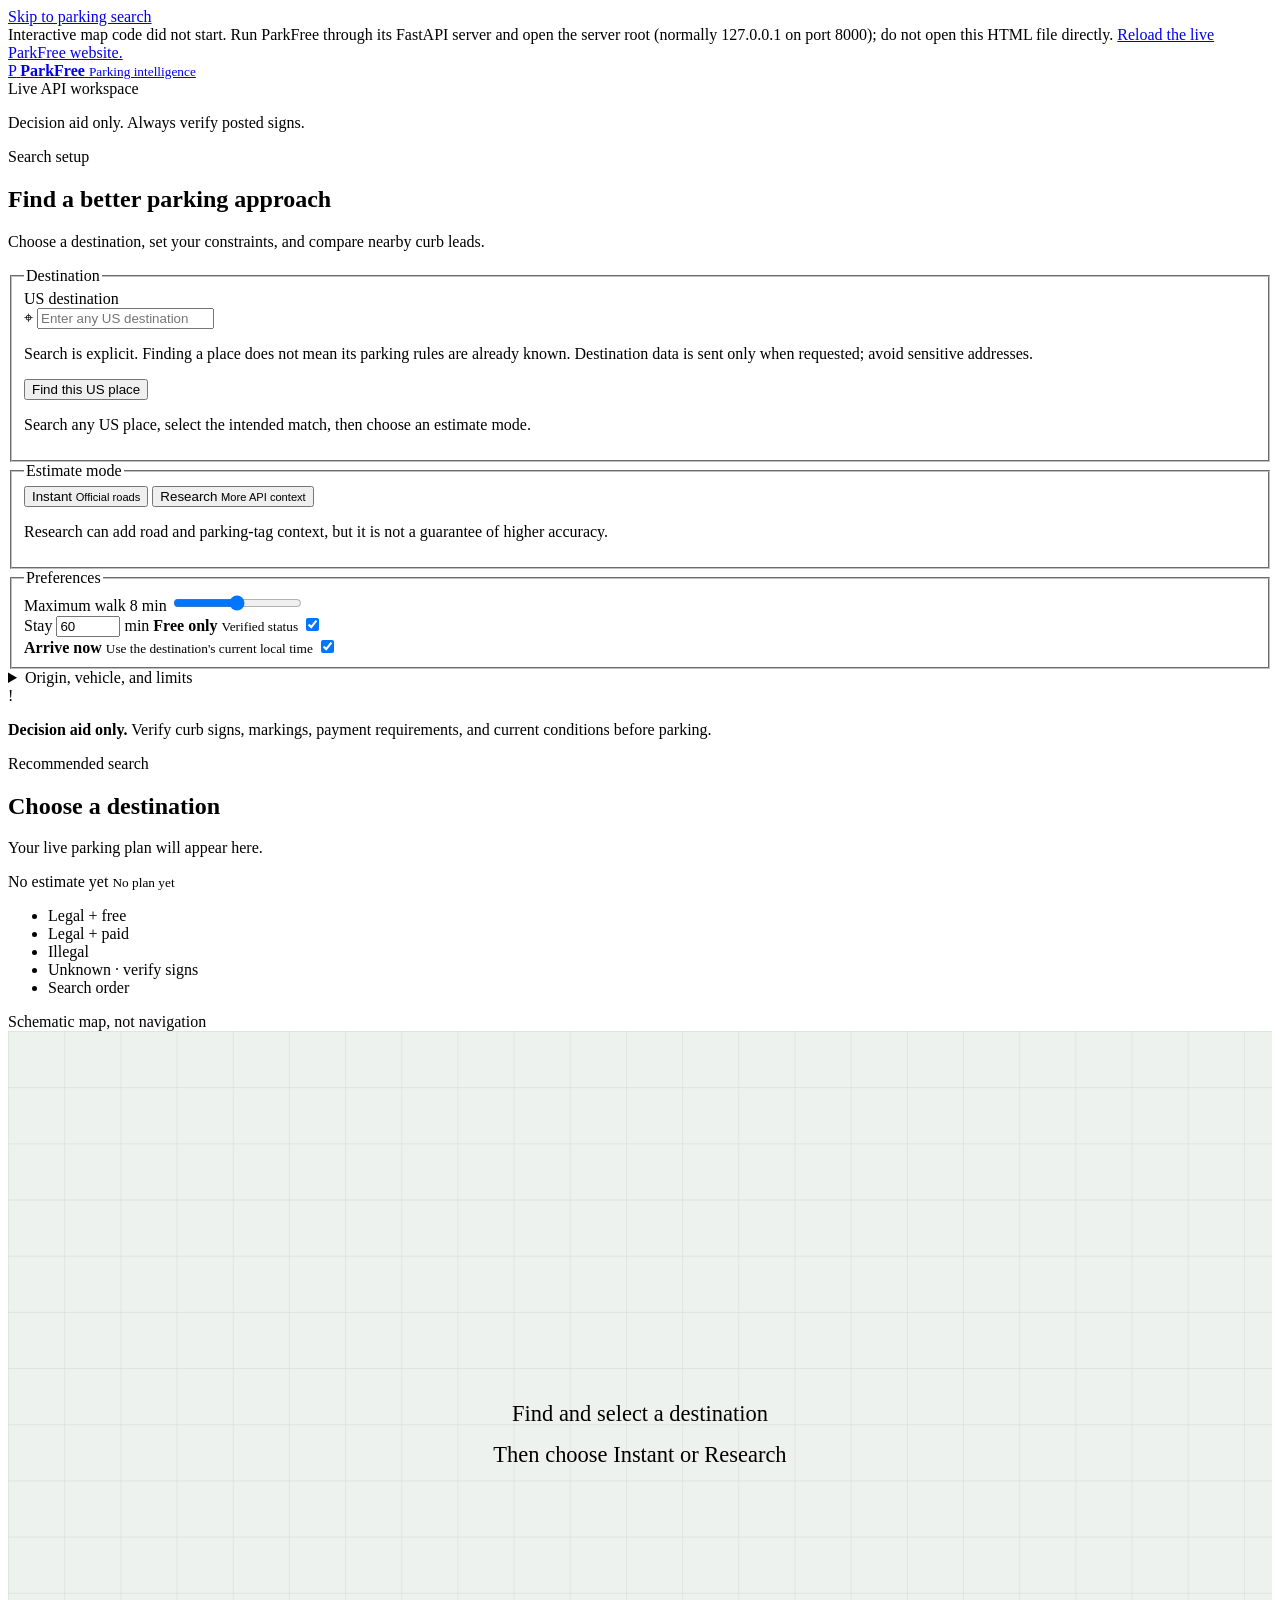
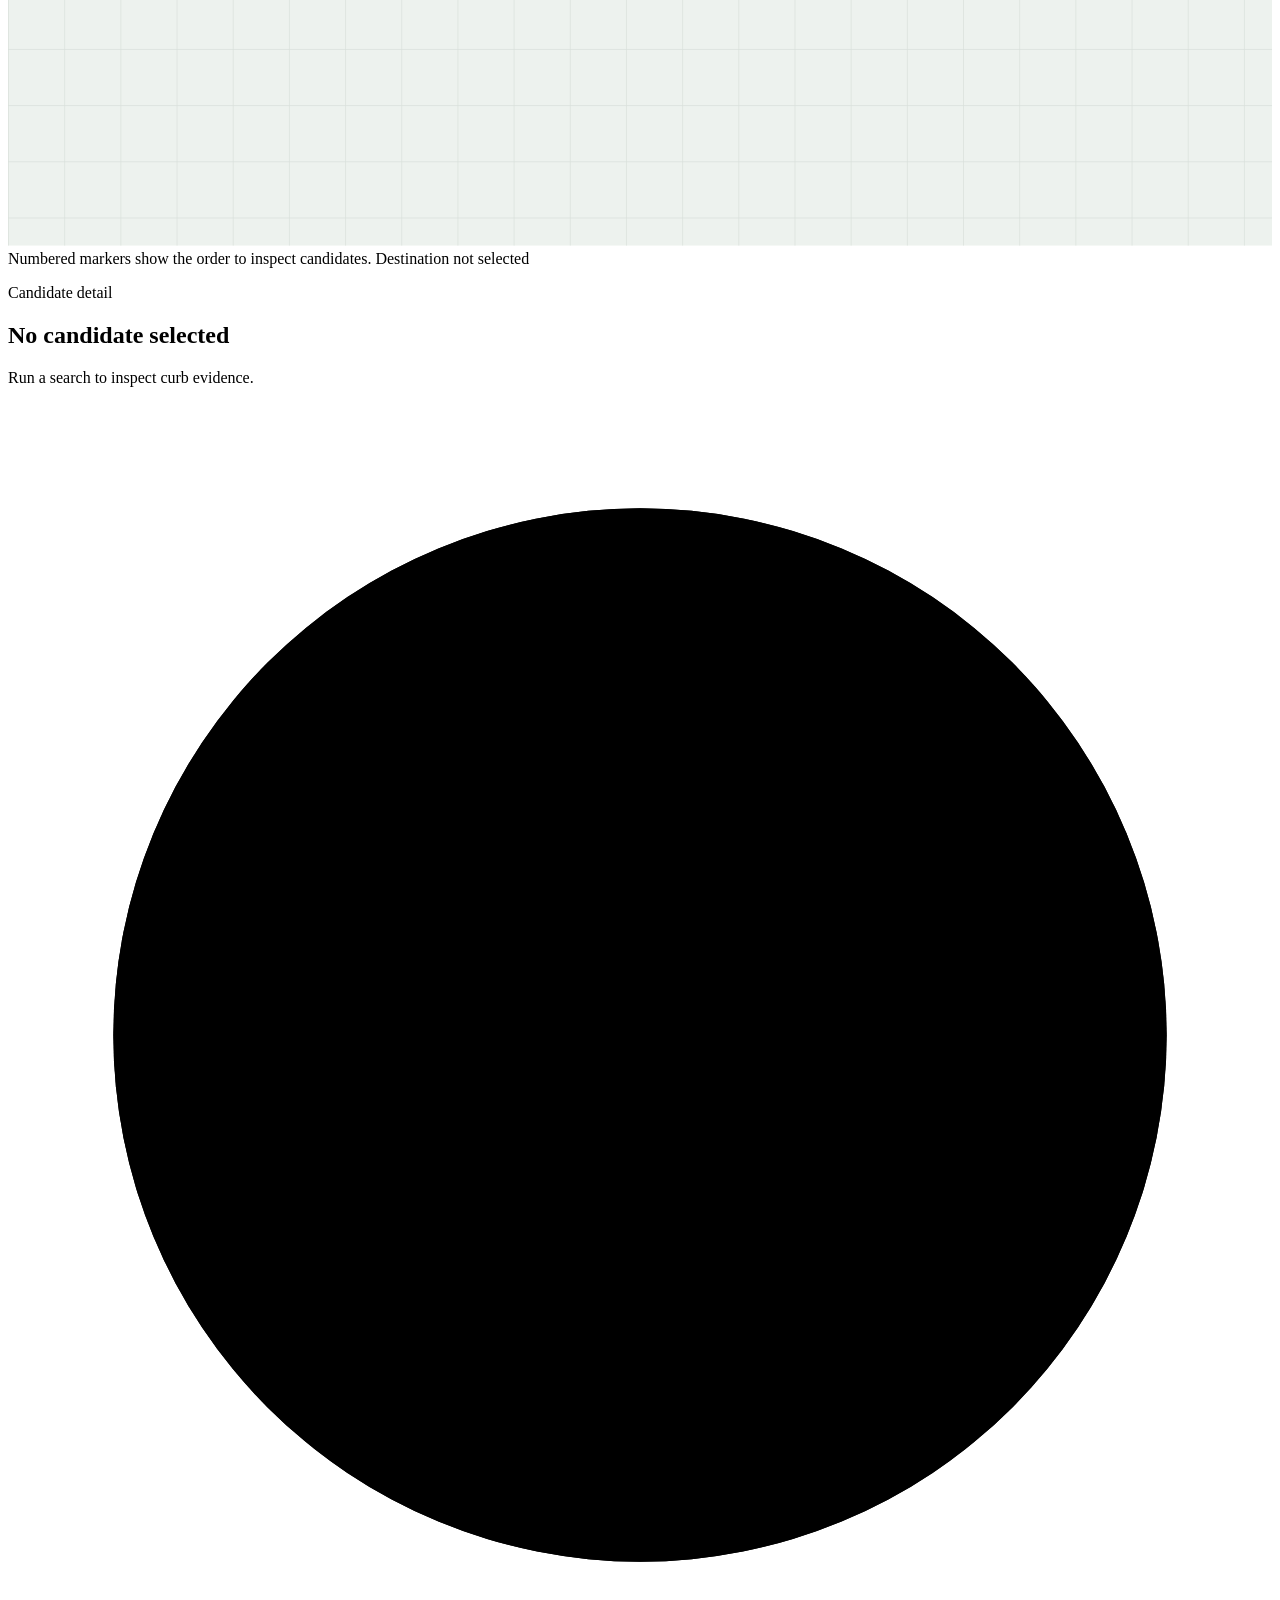
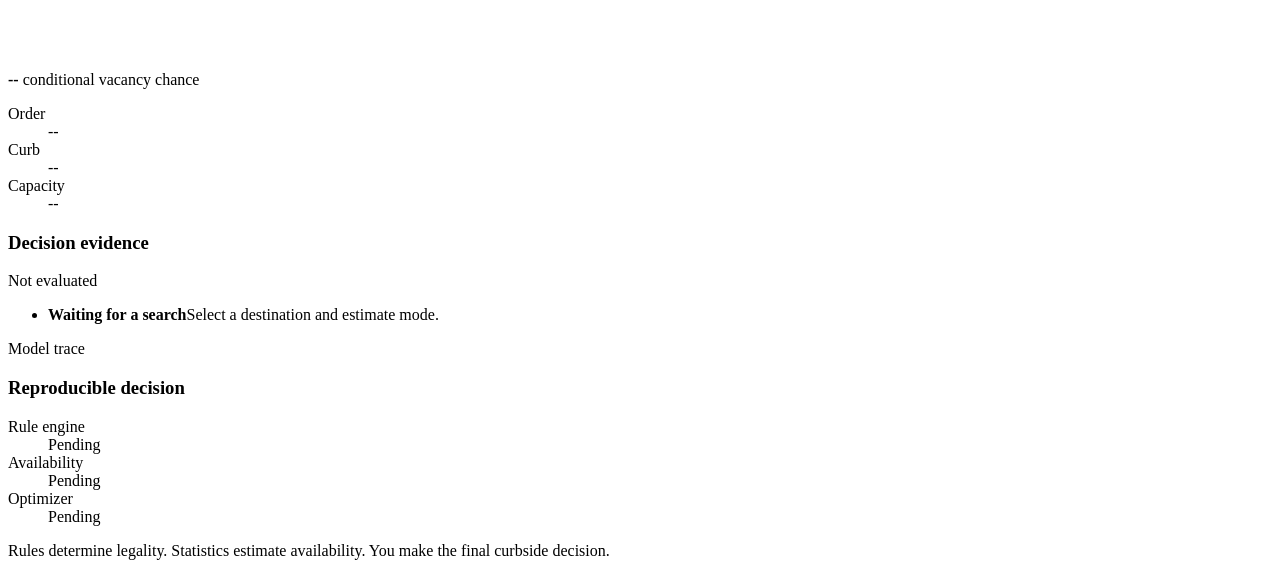
==== commit a9422aab: "Bring demo workspace UI to the live application" ====
--- a/src/parking_ai/web/index.html
+++ b/src/parking_ai/web/index.html
@@ -3,11 +3,12 @@
   <head>
     <meta charset="utf-8">
     <meta name="viewport" content="width=device-width, initial-scale=1">
-    <meta name="theme-color" content="#14281f">
-    <title>ParkFree · parking intelligence demo</title>
-    <link rel="icon" href="/assets/favicon.svg?v=20260929-1" type="image/svg+xml">
-    <link rel="stylesheet" href="/assets/app.css?v=20260929-1">
-    <script src="/assets/app.js?v=20260929-1" defer></script>
+    <meta name="theme-color" content="#12382c">
+    <meta name="description" content="ParkFree parking intelligence workspace.">
+    <title>ParkFree | Parking intelligence workspace</title>
+    <link rel="icon" href="/assets/favicon.svg?v=20261001-2" type="image/svg+xml">
+    <link rel="stylesheet" href="/assets/app.css?v=20261001-2">
+    <script src="/assets/app.js?v=20261001-2" defer></script>
   </head>
   <body>
     <a class="skip-link" href="#search-form">Skip to parking search</a>
@@ -18,239 +19,305 @@
       <a href="/">Reload the live ParkFree website.</a>
     </div>
 
-    <header class="site-header">
-      <div class="brand-lockup" aria-label="ParkFree">
+    <header class="topbar">
+      <a class="brand" href="/" aria-label="ParkFree home">
         <span class="brand-mark" aria-hidden="true">P</span>
-        <div>
-          <p class="eyebrow">Zero-cost parking intelligence demo</p>
-          <h1>ParkFree</h1>
-        </div>
+        <span>
+          <strong>ParkFree</strong>
+          <small>Parking intelligence</small>
+        </span>
+      </a>
+      <div class="topbar-actions">
+        <span class="service-badge"><span aria-hidden="true"></span>Live API workspace</span>
+        <p>Decision aid only. Always verify posted signs.</p>
       </div>
-      <p class="header-note">A decision aid, not a legal guarantee. Always verify posted signs.</p>
     </header>
 
-    <main>
-      <section class="hero" aria-labelledby="hero-title">
-        <div>
-          <p class="eyebrow">US destination research · local curb intelligence</p>
-          <h2 id="hero-title">Explore nearby curb leads before you arrive.</h2>
-          <p class="hero-copy">
-            Select a US destination to fetch nearby road data now. ParkFree ranks provisional curb
-            leads by conditional vacancy chance while keeping unverified legality and price visible.
-          </p>
-        </div>
-        <div class="safety-card">
-          <span class="safety-icon" aria-hidden="true">!</span>
-          <p><strong>Check the curb.</strong> Conditions and signs can change after the data was collected.</p>
-        </div>
-      </section>
-
-      <div class="workspace">
-        <aside class="search-panel" aria-labelledby="search-title">
-          <div class="section-heading">
-            <p class="step-label">Search setup</p>
-            <h2 id="search-title">Plan your parking approach</h2>
-          </div>
-
-          <form id="search-form" method="post" action="/v1/parking/on-demand">
-            <fieldset>
-              <legend>Starting point</legend>
+    <main class="workspace">
+      <aside class="planner search-panel" aria-labelledby="search-title">
+        <div class="planner-heading">
+          <p class="kicker">Search setup</p>
+          <h1 id="search-title">Find a better parking approach</h1>
+          <p>Choose a destination, set your constraints, and compare nearby curb leads.</p>
+        </div>
+
+        <form id="search-form" method="post" action="/v1/parking/on-demand">
+          <fieldset>
+            <legend>Destination</legend>
+            <label class="sr-only" for="destination">US destination</label>
+            <div class="destination-field">
+              <span class="field-icon" aria-hidden="true">⌖</span>
+              <input id="destination" name="destination" type="text" value="" placeholder="Enter any US destination" minlength="2" maxlength="255" autocomplete="off" aria-describedby="destination-help" required>
+            </div>
+            <p class="field-help" id="destination-help">
+              Search is explicit. Finding a place does not mean its parking rules are already
+              known. Destination data is sent only when requested; avoid sensitive addresses.
+            </p>
+            <button class="secondary-button destination-search" id="destination-search-button" type="button">
+              Find this US place
+            </button>
+
+            <div id="destination-discovery" class="destination-discovery">
+              <p id="destination-search-status" class="destination-search-status" role="status" aria-live="polite" aria-atomic="true">
+                Search any US place, select the intended match, then choose an estimate mode.
+              </p>
+              <section id="destination-results" hidden aria-labelledby="destination-results-title">
+                <h2 id="destination-results-title">Choose the intended place</h2>
+                <ul id="destination-match-list" class="destination-match-list"></ul>
+                <p id="destination-attribution" class="destination-attribution"></p>
+              </section>
+              <div id="selected-destination" class="selected-destination" hidden>
+                <p><strong>Place selected</strong></p>
+                <p id="selected-destination-name"></p>
+                <p id="selected-destination-coordinates"></p>
+                <p class="coverage-note">Fast mode uses official road geometry. Research mode also tries live OpenStreetMap road and parking tags before falling back. Legality and price remain unknown until trustworthy rule evidence is available.</p>
+              </div>
+            </div>
+          </fieldset>
+
+          <fieldset>
+            <legend>Estimate mode</legend>
+            <div class="segmented-control search-mode-actions" aria-label="Choose estimate mode">
+              <button class="mode-button" id="instant-submit-button" type="submit" data-research-mode="INSTANT" aria-describedby="instant-mode-help">
+                <span>Instant</span>
+                <small id="instant-mode-help">Official roads</small>
+              </button>
+              <button class="mode-button" id="submit-button" type="submit" data-research-mode="RESEARCH" aria-describedby="research-mode-help">
+                <span>Research</span>
+                <small id="research-mode-help">More API context</small>
+              </button>
+            </div>
+            <p class="field-help">Research can add road and parking-tag context, but it is not a guarantee of higher accuracy.</p>
+          </fieldset>
+
+          <fieldset>
+            <legend>Preferences</legend>
+            <label class="range-heading" for="max-walk">
+              <span>Maximum walk</span>
+              <output id="max-walk-output" for="max-walk">8 min</output>
+            </label>
+            <input id="max-walk" name="max-walk" type="range" value="8" min="1" max="15" step="1" required>
+
+            <div class="compact-grid">
+              <label>
+                Stay
+                <span class="input-suffix">
+                  <input id="duration" name="duration" type="number" value="60" min="1" max="1440" step="1" required>
+                  <span>min</span>
+                </span>
+              </label>
+              <label class="toggle-row">
+                <span>
+                  <strong>Free only</strong>
+                  <small>Verified status</small>
+                </span>
+                <input id="free-only" name="free-only" type="checkbox" checked>
+              </label>
+            </div>
+
+            <label class="toggle-row">
+              <span>
+                <strong>Arrive now</strong>
+                <small>Use the destination's current local time</small>
+              </span>
+              <input id="arrival-now" name="arrival-now" type="checkbox" checked>
+            </label>
+            <label id="arrival-time-field" hidden>
+              Arrival time <span class="optional">in this device's timezone</span>
+              <input id="arrival-time" name="arrival-time" type="datetime-local">
+            </label>
+          </fieldset>
+
+          <details class="advanced-options">
+            <summary>Origin, vehicle, and limits</summary>
+            <div class="details-body">
               <div class="field-grid">
                 <label>
-                  Latitude
+                  Origin latitude
                   <input id="origin-lat" name="origin-lat" type="number" value="32.842" min="-90" max="90" step="any" required>
                 </label>
                 <label>
-                  Longitude
+                  Origin longitude
                   <input id="origin-lon" name="origin-lon" type="number" value="-96.784" min="-180" max="180" step="any" required>
                 </label>
               </div>
               <button class="text-button" id="locate-button" type="button" aria-describedby="location-help">Use my location</button>
               <p class="field-help" id="location-help" role="status" aria-live="polite" aria-atomic="true">Location stays in this browser and is sent only with this search.</p>
-            </fieldset>
-
-            <fieldset>
-              <legend>Destination and stay</legend>
               <label>
-                Destination
-                <input id="destination" name="destination" type="text" value="" placeholder="Enter any US destination" minlength="2" maxlength="255" autocomplete="off" aria-describedby="destination-help" required>
-              </label>
-              <p class="field-help" id="destination-help">
-                Search is explicit—there is no live autocomplete. Finding a place does not mean
-                its streets, parking rules, or availability are already known; selecting a match
-                enables the two estimate modes below. Destination text and coordinates are sent
-                to the configured geocoding and road-data providers; avoid sensitive addresses.
-              </p>
-              <div class="destination-actions">
-                <button class="secondary-button" id="destination-search-button" type="button">
-                  Find this US place
-                </button>
-              </div>
-              <div id="destination-discovery" class="destination-discovery">
-                <p id="destination-search-status" class="destination-search-status" role="status" aria-live="polite" aria-atomic="true">
-                  Search any US place, select the intended match, then choose an estimate mode.
-                </p>
-                <section id="destination-results" hidden aria-labelledby="destination-results-title">
-                  <h3 id="destination-results-title">Choose the intended place</h3>
-                  <ul id="destination-match-list" class="destination-match-list"></ul>
-                  <p id="destination-attribution" class="destination-attribution"></p>
-                </section>
-                <div id="selected-destination" class="selected-destination" hidden>
-                  <p><strong>Place selected</strong> · choose speed or richer API context</p>
-                  <p id="selected-destination-name"></p>
-                  <p id="selected-destination-coordinates"></p>
-                  <p class="coverage-note">Fast mode uses official road geometry. API research mode also tries live OpenStreetMap road and parking tags before falling back. Both use the same uncalibrated V0 estimate; legal and free status stay unknown until trustworthy rule evidence is available.</p>
-                </div>
-              </div>
-              <label class="check-row">
-                <input id="arrival-now" name="arrival-now" type="checkbox" checked>
-                <span>Arrive now</span>
-              </label>
-              <label id="arrival-time-field" hidden>
-                Arrival time <span class="optional">in this device's timezone</span>
-                <input id="arrival-time" name="arrival-time" type="datetime-local">
-              </label>
-              <div class="field-grid">
-                <label>
-                  Stay (minutes)
-                  <input id="duration" name="duration" type="number" value="60" min="1" max="1440" step="1" required>
-                </label>
-                <label>
-                  Max walk (minutes)
-                  <input id="max-walk" name="max-walk" type="number" value="8" min="0.1" max="15" step="0.1" required>
-                </label>
-              </div>
-            </fieldset>
-
-            <details>
-              <summary>Vehicle and search options</summary>
-              <div class="details-body">
-                <label>
-                  Vehicle type
-                  <input id="vehicle-type" name="vehicle-type" type="text" value="passenger" maxlength="64" required>
-                </label>
-                <label>
-                  Permit types <span class="optional">optional, comma-separated</span>
-                  <input id="permits" name="permits" type="text" maxlength="8192" aria-describedby="permit-help" placeholder="SMU-A, visitor">
-                  <span class="field-help" id="permit-help">Up to 32 permits; each name may contain up to 128 characters.</span>
-                </label>
-                <label>
-                  Candidate limit
-                  <input id="max-candidates" name="max-candidates" type="number" value="20" min="1" max="20" step="1" required>
-                </label>
-                <label class="check-row">
-                  <input id="free-only" name="free-only" type="checkbox" checked>
-                  <span>Require verified free status for final routes</span>
-                </label>
-              </div>
-            </details>
-
-            <div class="search-mode-actions" aria-label="Choose estimate mode">
-              <button class="secondary-button mode-button" id="instant-submit-button" type="submit" data-research-mode="INSTANT" aria-describedby="instant-mode-help">
-                <span>Estimate now</span>
-                <small id="instant-mode-help">Faster official road snapshot</small>
-              </button>
-              <button class="primary-button mode-button" id="submit-button" type="submit" data-research-mode="RESEARCH" aria-describedby="research-mode-help">
-                <span>Research APIs, then estimate</span>
-                <small id="research-mode-help">More road and parking-tag context; not a guarantee of higher accuracy</small>
-              </button>
-            </div>
-          </form>
+                Vehicle type
+                <input id="vehicle-type" name="vehicle-type" type="text" value="passenger" maxlength="64" required>
+              </label>
+              <label>
+                Permit types <span class="optional">optional, comma-separated</span>
+                <input id="permits" name="permits" type="text" maxlength="8192" aria-describedby="permit-help" placeholder="SMU-A, visitor">
+                <span class="field-help" id="permit-help">Up to 32 permits; each name may contain up to 128 characters.</span>
+              </label>
+              <label>
+                Candidate limit
+                <input id="max-candidates" name="max-candidates" type="number" value="20" min="1" max="20" step="1" required>
+              </label>
+            </div>
+          </details>
 
           <div id="request-status" class="request-status" role="status" aria-live="polite" aria-atomic="true"></div>
-        </aside>
-
-        <section class="results-panel" aria-labelledby="results-title">
-          <div class="results-header">
-            <div>
-              <p class="step-label">Search result</p>
-              <h2 id="results-title">Local curb overview</h2>
-            </div>
-            <span id="result-time" class="result-time">No plan yet</span>
-          </div>
-
-          <div id="coverage-status-banner" class="coverage-status-banner" role="status" hidden>
-            <strong>Provisional road leads — not a parking route.</strong>
+        </form>
+
+        <div class="safety-note">
+          <span aria-hidden="true">!</span>
+          <p><strong>Decision aid only.</strong> Verify curb signs, markings, payment requirements, and current conditions before parking.</p>
+        </div>
+      </aside>
+
+      <section class="results-panel" aria-labelledby="results-title">
+        <div class="results-header">
+          <div>
+            <p class="kicker">Recommended search</p>
+            <h2 id="results-title">Choose a destination</h2>
+            <p id="result-subtitle">Your live parking plan will appear here.</p>
+          </div>
+          <div class="freshness">
+            <span id="result-mode">No estimate yet</span>
+            <small id="result-time">No plan yet</small>
+          </div>
+        </div>
+
+        <div id="coverage-status-banner" class="coverage-status-banner" role="status" hidden>
+          <span class="status-dot" aria-hidden="true"></span>
+          <div>
+            <strong>Provisional road leads, not a verified parking route.</strong>
             <span>Verified legal/free curbs: 0. Curb usability, legality, and price are unknown.</span>
           </div>
-
-          <section id="research-activity" class="research-activity" hidden aria-labelledby="research-activity-title">
-            <div class="section-heading inline">
-              <div>
-                <p class="step-label">Live source trace</p>
-                <h3 id="research-activity-title">Request-time API research</h3>
-              </div>
-              <span id="research-state" class="count-pill"></span>
-            </div>
-            <ul id="research-source-list" class="research-source-list"></ul>
-          </section>
-
-          <div class="map-shell">
-            <svg id="parking-map" viewBox="0 0 900 580" role="group" aria-labelledby="map-title map-description">
-              <title id="map-title">Parking candidate map</title>
-              <desc id="map-description">Submit a search to show parking curb candidates and route order.</desc>
-              <defs>
-                <pattern id="map-grid" width="40" height="40" patternUnits="userSpaceOnUse">
-                  <path d="M 40 0 L 0 0 0 40" fill="none" stroke="#d9ddd5" stroke-width="1" opacity="0.55"></path>
-                </pattern>
-              </defs>
-              <rect width="900" height="580" fill="url(#map-grid)"></rect>
-              <g id="map-content"></g>
-              <text id="map-empty" x="450" y="278" text-anchor="middle">Your candidate map will appear here</text>
-              <text id="map-empty-note" x="450" y="307" text-anchor="middle">No map tiles or live location service required</text>
-            </svg>
-            <div class="map-caption">
-              <span>Dashed route connectors are schematic · not turn-by-turn navigation</span>
-              <span id="map-source-caption">© OpenStreetMap contributors · ODbL fixture geometry</span>
-            </div>
-          </div>
-
+        </div>
+
+        <div id="summary-cards" class="summary-cards" hidden></div>
+
+        <div class="map-toolbar">
           <ul id="evaluated-legend" class="legend" aria-label="Evaluated parking map legend">
             <li><span class="legend-line legal" aria-hidden="true"></span>Legal + free</li>
             <li><span class="legend-line paid" aria-hidden="true"></span>Legal + paid</li>
             <li><span class="legend-line illegal" aria-hidden="true"></span>Illegal</li>
             <li><span class="legend-line unknown" aria-hidden="true"></span>Unknown · verify signs</li>
-            <li><span class="legend-dot route" aria-hidden="true"></span>Route order</li>
+            <li><span class="legend-dot route" aria-hidden="true"></span>Search order</li>
           </ul>
           <ul id="provisional-legend" class="legend" aria-label="Provisional road lead legend" hidden>
-            <li><span class="legend-line unknown" aria-hidden="true"></span>Provisional road lead · verify curb, signs, and price</li>
+            <li><span class="legend-line unknown" aria-hidden="true"></span>Provisional road lead</li>
+            <li><span class="legend-dot route" aria-hidden="true"></span>Proximity order</li>
           </ul>
-
-          <div id="summary-cards" class="summary-cards" hidden></div>
-
-          <section id="route-section" class="result-section" hidden aria-labelledby="route-title">
-            <div class="section-heading inline">
-              <div>
-                <p class="step-label">Contingent route</p>
-                <h3 id="route-title">Try in this order</h3>
-              </div>
-              <p id="route-model" class="model-note"></p>
-            </div>
-            <ol id="route-list" class="route-list"></ol>
-            <div id="fallback-card" class="fallback-card"></div>
-          </section>
-
-          <section id="candidate-section" class="result-section" hidden aria-labelledby="candidate-title">
-            <div class="section-heading inline">
-              <div>
-                <p class="step-label">Curb candidates and provisional leads</p>
-                <h3 id="candidate-title">Candidate details</h3>
-              </div>
-              <span id="candidate-count" class="count-pill"></span>
-            </div>
-            <div id="candidate-list" class="candidate-list"></div>
-          </section>
-
-          <section id="warning-section" class="result-section warnings" hidden aria-labelledby="warning-title">
-            <h3 id="warning-title">Important notes</h3>
-            <ul id="warning-list"></ul>
-          </section>
-        </section>
-      </div>
+          <span class="map-mode-note">Schematic map, not navigation</span>
+        </div>
+
+        <div class="map-shell">
+          <svg id="parking-map" viewBox="0 0 900 580" role="group" aria-labelledby="map-title map-description">
+            <title id="map-title">Parking candidate map</title>
+            <desc id="map-description">Submit a search to show parking curb candidates and search order.</desc>
+            <defs>
+              <pattern id="map-grid" width="40" height="40" patternUnits="userSpaceOnUse">
+                <path d="M40 0H0V40" fill="none" stroke="#d9e0db" stroke-width="1"></path>
+              </pattern>
+              <filter id="map-shadow" x="-50%" y="-50%" width="200%" height="200%">
+                <feDropShadow dx="0" dy="4" stdDeviation="5" flood-color="#102b22" flood-opacity=".2"></feDropShadow>
+              </filter>
+            </defs>
+            <rect width="900" height="580" fill="#edf2ee"></rect>
+            <rect width="900" height="580" fill="url(#map-grid)"></rect>
+            <g id="map-content"></g>
+            <text id="map-empty" x="450" y="278" text-anchor="middle">Find and select a destination</text>
+            <text id="map-empty-note" x="450" y="307" text-anchor="middle">Then choose Instant or Research</text>
+          </svg>
+          <div class="map-caption">
+            <span>Numbered markers show the order to inspect candidates.</span>
+            <span id="map-source-caption">Destination not selected</span>
+          </div>
+        </div>
+
+        <section id="route-section" class="result-section" hidden aria-labelledby="route-title">
+          <div class="section-heading inline">
+            <div>
+              <p class="kicker">Contingent route</p>
+              <h3 id="route-title">Try in this order</h3>
+            </div>
+            <p id="route-model" class="model-note"></p>
+          </div>
+          <ol id="route-list" class="route-list"></ol>
+          <div id="fallback-card" class="fallback-card"></div>
+        </section>
+
+        <section id="candidate-section" class="result-section" hidden aria-labelledby="candidate-title">
+          <div class="section-heading inline">
+            <div>
+              <p class="kicker">Candidate sequence</p>
+              <h3 id="candidate-title">Inspect in this order</h3>
+            </div>
+            <span id="candidate-count" class="count-pill"></span>
+          </div>
+          <div id="candidate-list" class="candidate-list"></div>
+        </section>
+
+        <section id="research-activity" class="research-activity" hidden aria-labelledby="research-activity-title">
+          <div class="section-heading inline">
+            <div>
+              <p class="kicker">Live source trace</p>
+              <h3 id="research-activity-title">Request-time API research</h3>
+            </div>
+            <span id="research-state" class="count-pill"></span>
+          </div>
+          <ul id="research-source-list" class="research-source-list"></ul>
+        </section>
+
+        <section id="warning-section" class="result-section warnings" hidden aria-labelledby="warning-title">
+          <h3 id="warning-title">Important notes</h3>
+          <ul id="warning-list"></ul>
+        </section>
+      </section>
+
+      <aside id="candidate-detail" class="detail-panel" aria-labelledby="detail-title" aria-live="polite">
+        <div class="detail-header">
+          <p class="kicker">Candidate detail</p>
+          <h2 id="detail-title">No candidate selected</h2>
+          <p id="detail-side">Run a search to inspect curb evidence.</p>
+        </div>
+
+        <div class="probability-ring" aria-label="Availability not estimated">
+          <svg viewBox="0 0 120 120" aria-hidden="true">
+            <circle class="ring-track" cx="60" cy="60" r="50"></circle>
+            <circle id="ring-progress" class="ring-progress" cx="60" cy="60" r="50"></circle>
+          </svg>
+          <div>
+            <strong id="detail-probability">--</strong>
+            <span>conditional vacancy chance</span>
+          </div>
+        </div>
+
+        <dl class="detail-stats">
+          <div><dt>Order</dt><dd id="detail-order">--</dd></div>
+          <div><dt>Curb</dt><dd id="detail-length">--</dd></div>
+          <div><dt>Capacity</dt><dd id="detail-capacity">--</dd></div>
+        </dl>
+
+        <section class="evidence-section" aria-labelledby="evidence-title">
+          <div class="section-heading compact">
+            <h3 id="evidence-title">Decision evidence</h3>
+            <span id="detail-state" class="state-pill unknown">Not evaluated</span>
+          </div>
+          <ul id="detail-evidence" class="detail-evidence">
+            <li><strong>Waiting for a search</strong>Select a destination and estimate mode.</li>
+          </ul>
+        </section>
+
+        <section class="model-section" aria-labelledby="model-title">
+          <p class="kicker">Model trace</p>
+          <h3 id="model-title">Reproducible decision</h3>
+          <dl>
+            <div><dt>Rule engine</dt><dd id="detail-rule-model">Pending</dd></div>
+            <div><dt>Availability</dt><dd id="detail-availability-model">Pending</dd></div>
+            <div><dt>Optimizer</dt><dd id="detail-optimizer-model">Pending</dd></div>
+          </dl>
+        </section>
+      </aside>
     </main>
 
     <footer>
-      <p>Rules determine legality. Statistics estimates availability. You make the final curbside decision.</p>
+      <p>Rules determine legality. Statistics estimate availability. You make the final curbside decision.</p>
     </footer>
   </body>
 </html>
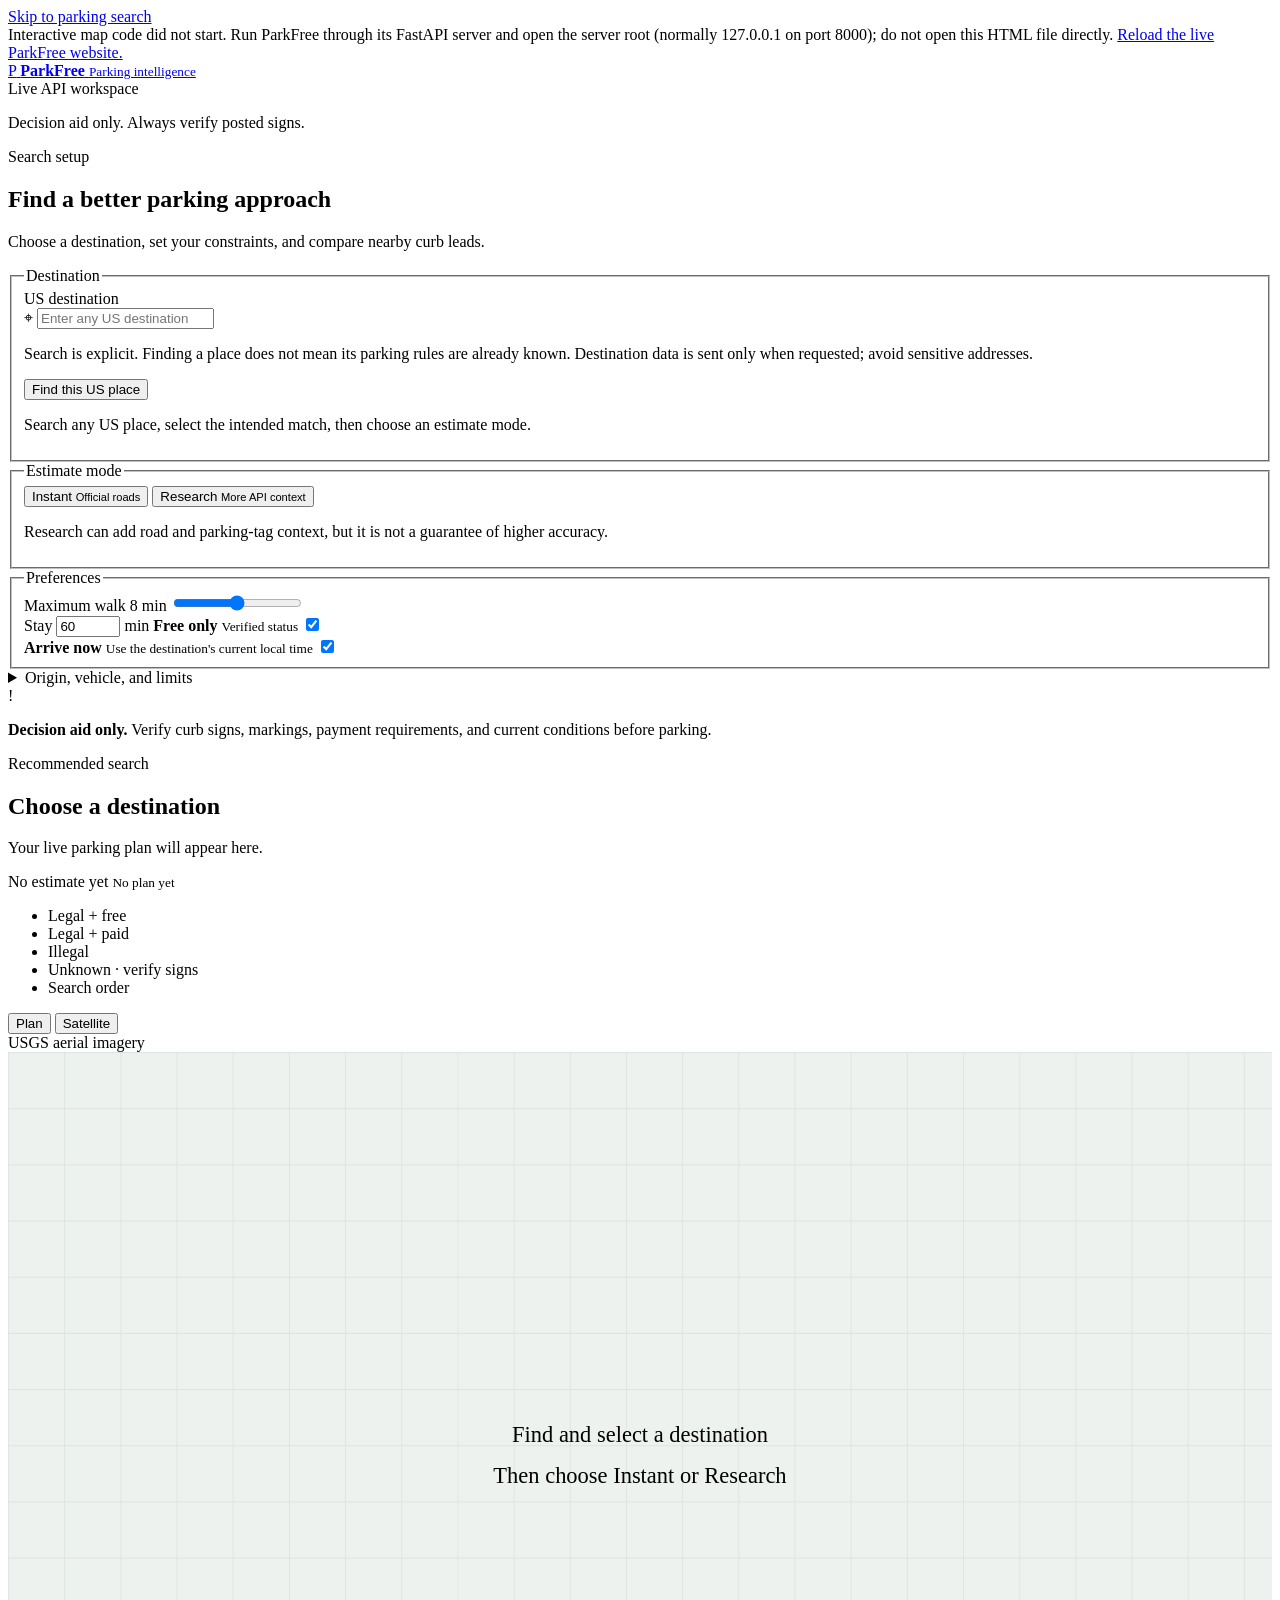
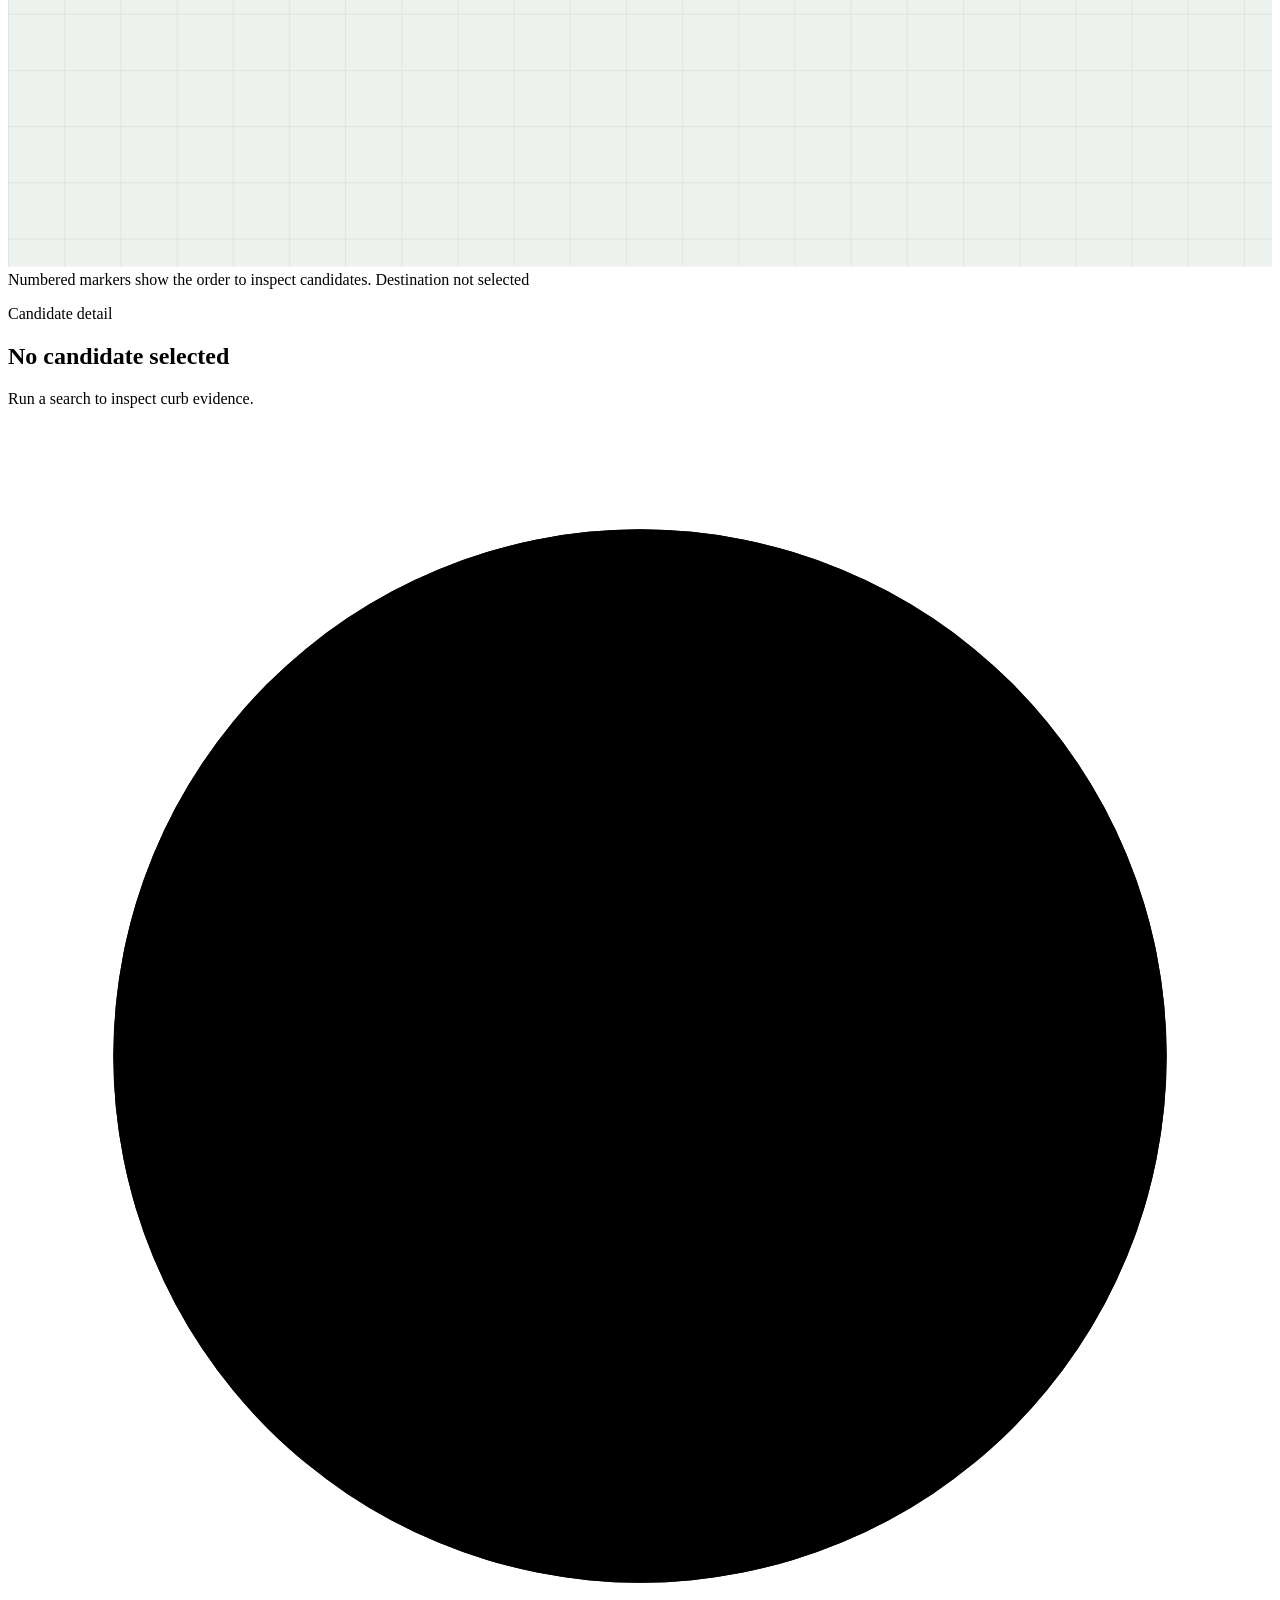
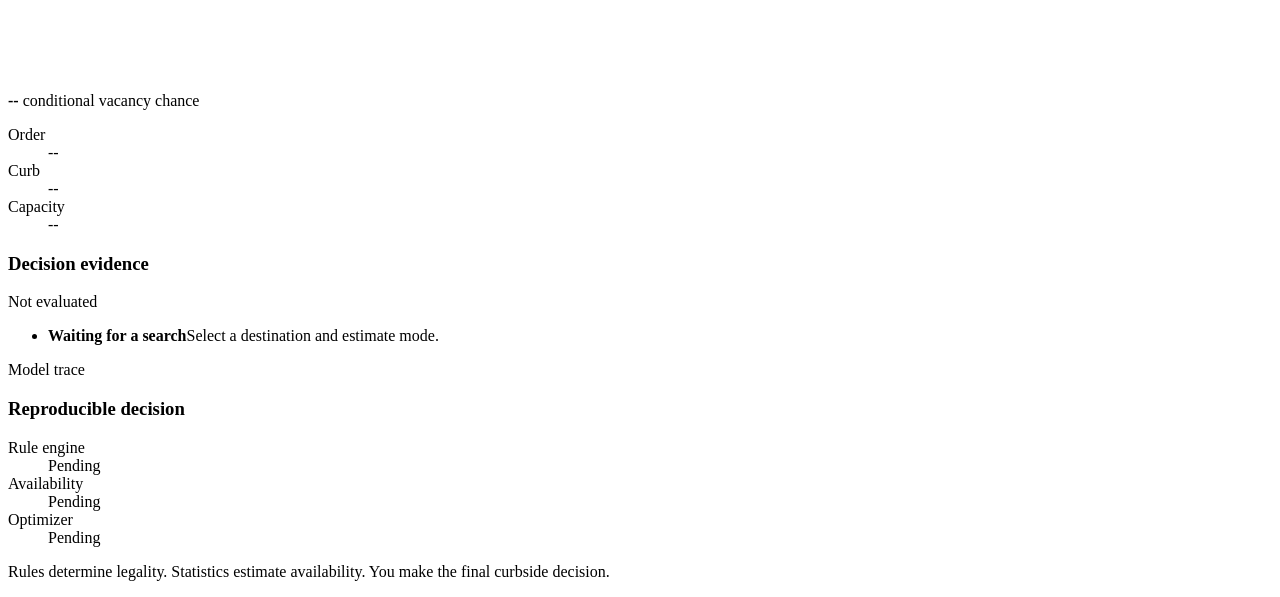
==== commit b0cf8993: "Add satellite maps navigation and cloud deployment" ====
--- a/src/parking_ai/web/index.html
+++ b/src/parking_ai/web/index.html
@@ -7,8 +7,8 @@
     <meta name="description" content="ParkFree parking intelligence workspace.">
     <title>ParkFree | Parking intelligence workspace</title>
     <link rel="icon" href="/assets/favicon.svg?v=20261001-2" type="image/svg+xml">
-    <link rel="stylesheet" href="/assets/app.css?v=20261001-2">
-    <script src="/assets/app.js?v=20261001-2" defer></script>
+    <link rel="stylesheet" href="/assets/app.css?v=20261001-3">
+    <script src="/assets/app.js?v=20261001-3" defer></script>
   </head>
   <body>
     <a class="skip-link" href="#search-form">Skip to parking search</a>
@@ -203,7 +203,13 @@
             <li><span class="legend-line unknown" aria-hidden="true"></span>Provisional road lead</li>
             <li><span class="legend-dot route" aria-hidden="true"></span>Proximity order</li>
           </ul>
-          <span class="map-mode-note">Schematic map, not navigation</span>
+          <div class="map-view-actions">
+            <div class="map-style-control" role="group" aria-label="Map style">
+              <button id="plan-map-button" type="button" aria-pressed="false">Plan</button>
+              <button id="satellite-map-button" type="button" aria-pressed="true">Satellite</button>
+            </div>
+            <span id="map-mode-note" class="map-mode-note">USGS aerial imagery</span>
+          </div>
         </div>
 
         <div class="map-shell">
@@ -218,8 +224,11 @@
                 <feDropShadow dx="0" dy="4" stdDeviation="5" flood-color="#102b22" flood-opacity=".2"></feDropShadow>
               </filter>
             </defs>
-            <rect width="900" height="580" fill="#edf2ee"></rect>
-            <rect width="900" height="580" fill="url(#map-grid)"></rect>
+            <g id="map-schematic-background">
+              <rect width="900" height="580" fill="#edf2ee"></rect>
+              <rect width="900" height="580" fill="url(#map-grid)"></rect>
+            </g>
+            <g id="map-tile-layer" aria-hidden="true"></g>
             <g id="map-content"></g>
             <text id="map-empty" x="450" y="278" text-anchor="middle">Find and select a destination</text>
             <text id="map-empty-note" x="450" y="307" text-anchor="middle">Then choose Instant or Research</text>
@@ -227,6 +236,7 @@
           <div class="map-caption">
             <span>Numbered markers show the order to inspect candidates.</span>
             <span id="map-source-caption">Destination not selected</span>
+            <span id="map-imagery-attribution" hidden>Imagery: USDA / USGS The National Map</span>
           </div>
         </div>
 
@@ -294,6 +304,11 @@
           <div><dt>Capacity</dt><dd id="detail-capacity">--</dd></div>
         </dl>
 
+        <nav id="candidate-map-actions" class="candidate-map-actions" aria-label="Selected candidate map actions" hidden>
+          <a id="satellite-link" class="candidate-map-link secondary" target="_blank" rel="noopener noreferrer" referrerpolicy="no-referrer">Satellite view</a>
+          <a id="navigate-link" class="candidate-map-link primary" target="_blank" rel="noopener noreferrer" referrerpolicy="no-referrer">Navigate with Google Maps</a>
+        </nav>
+
         <section class="evidence-section" aria-labelledby="evidence-title">
           <div class="section-heading compact">
             <h3 id="evidence-title">Decision evidence</h3>
